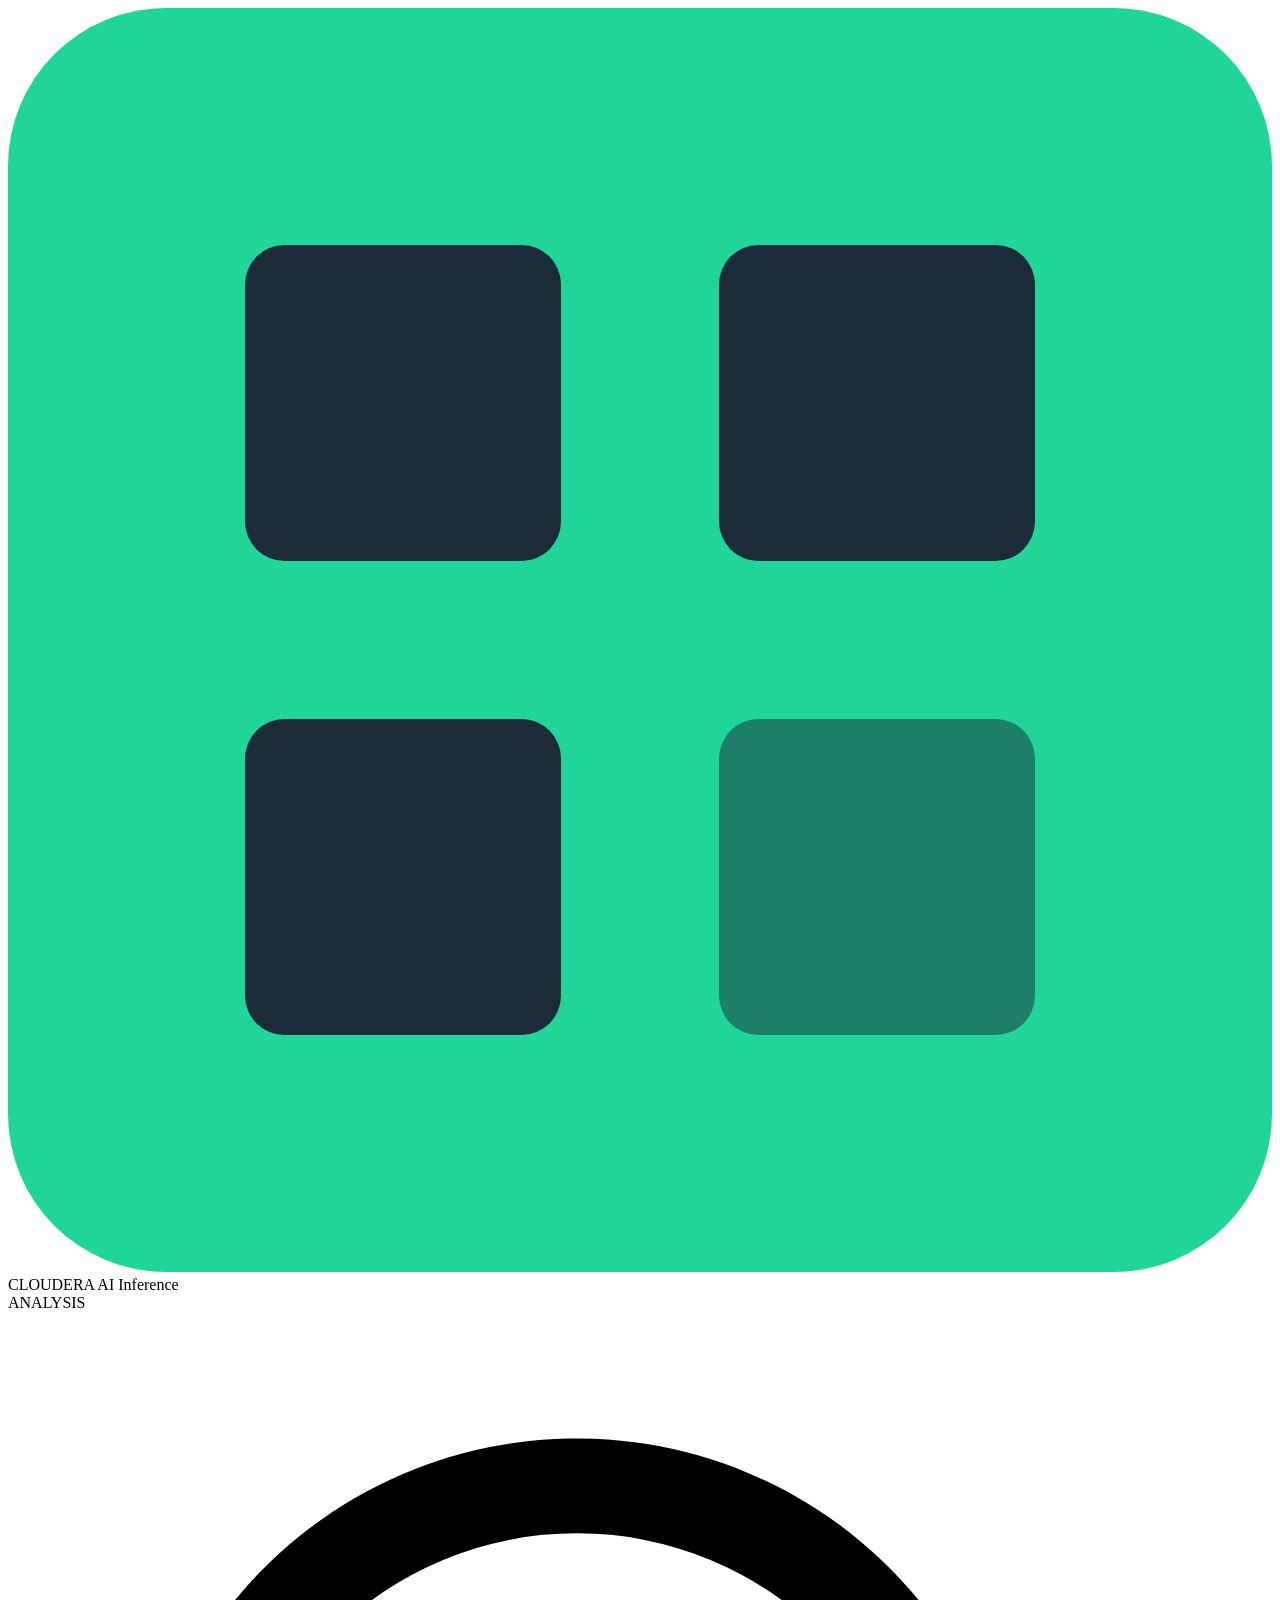
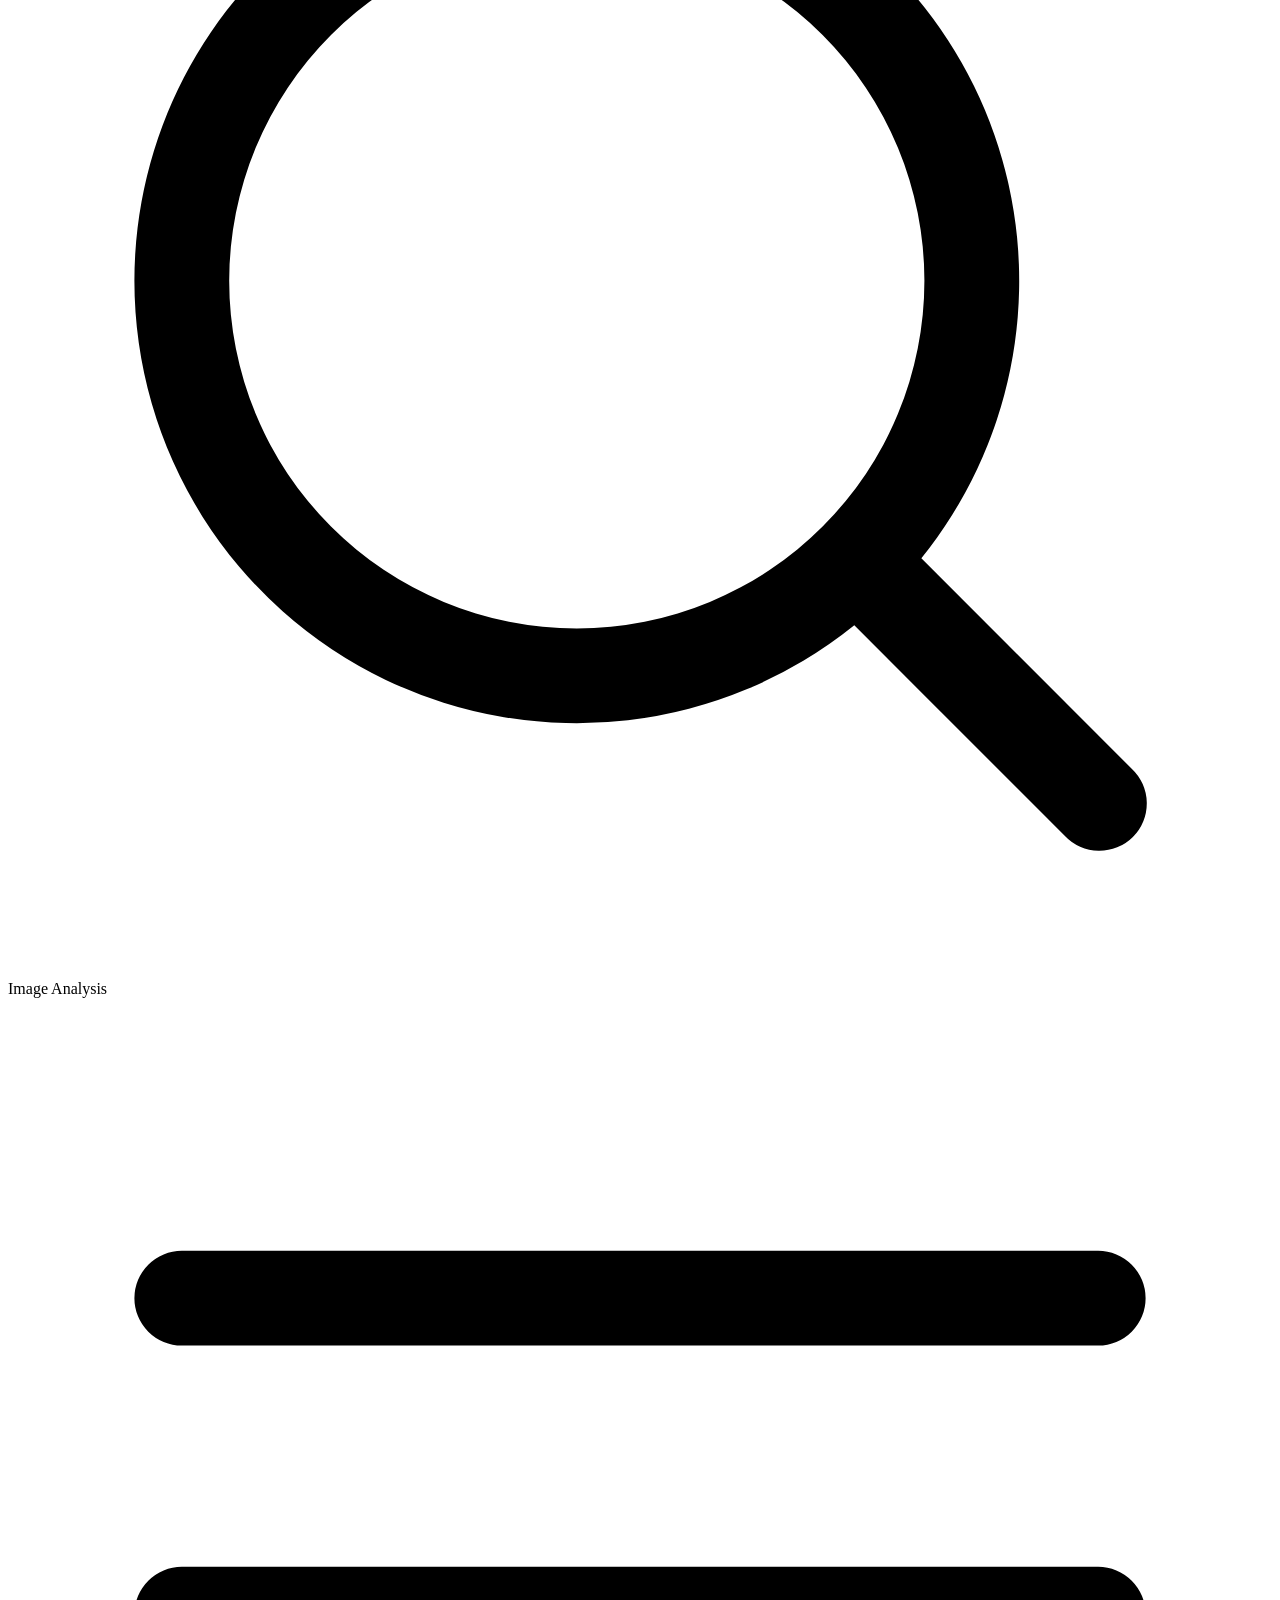
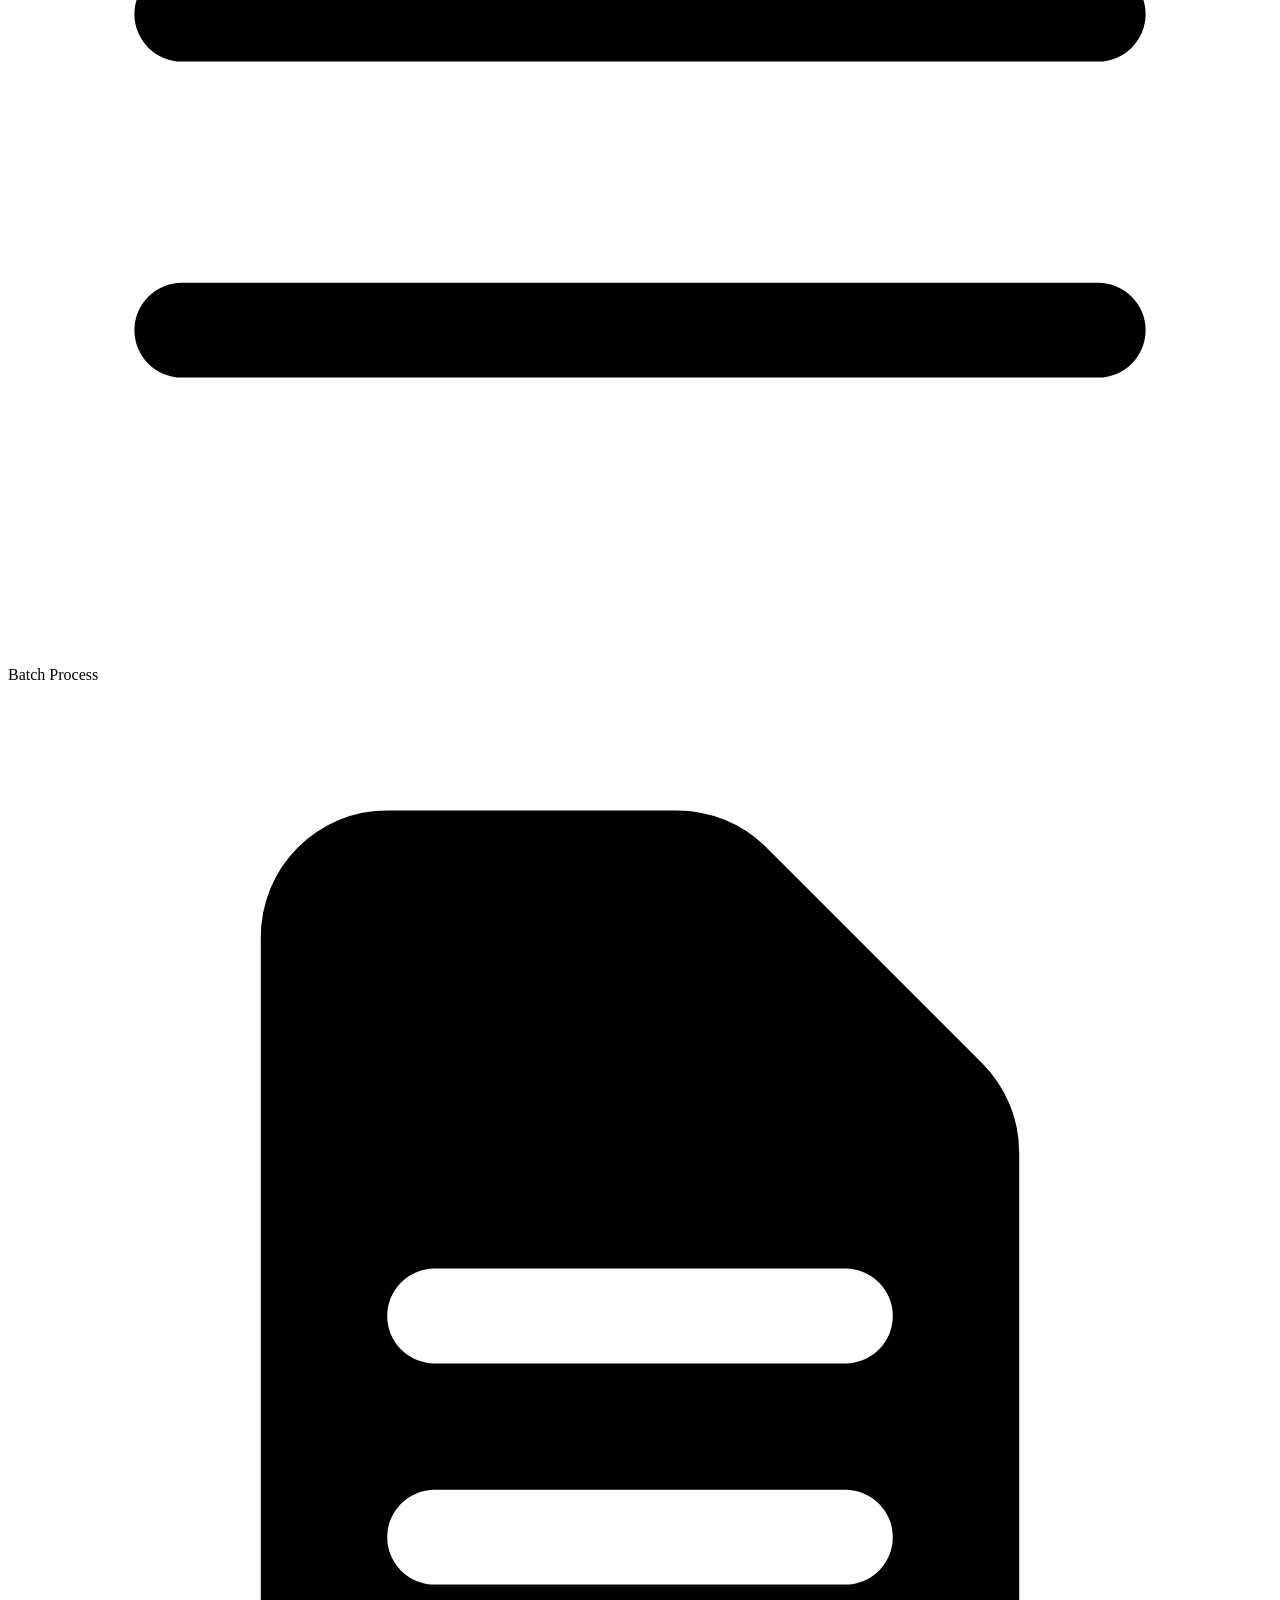
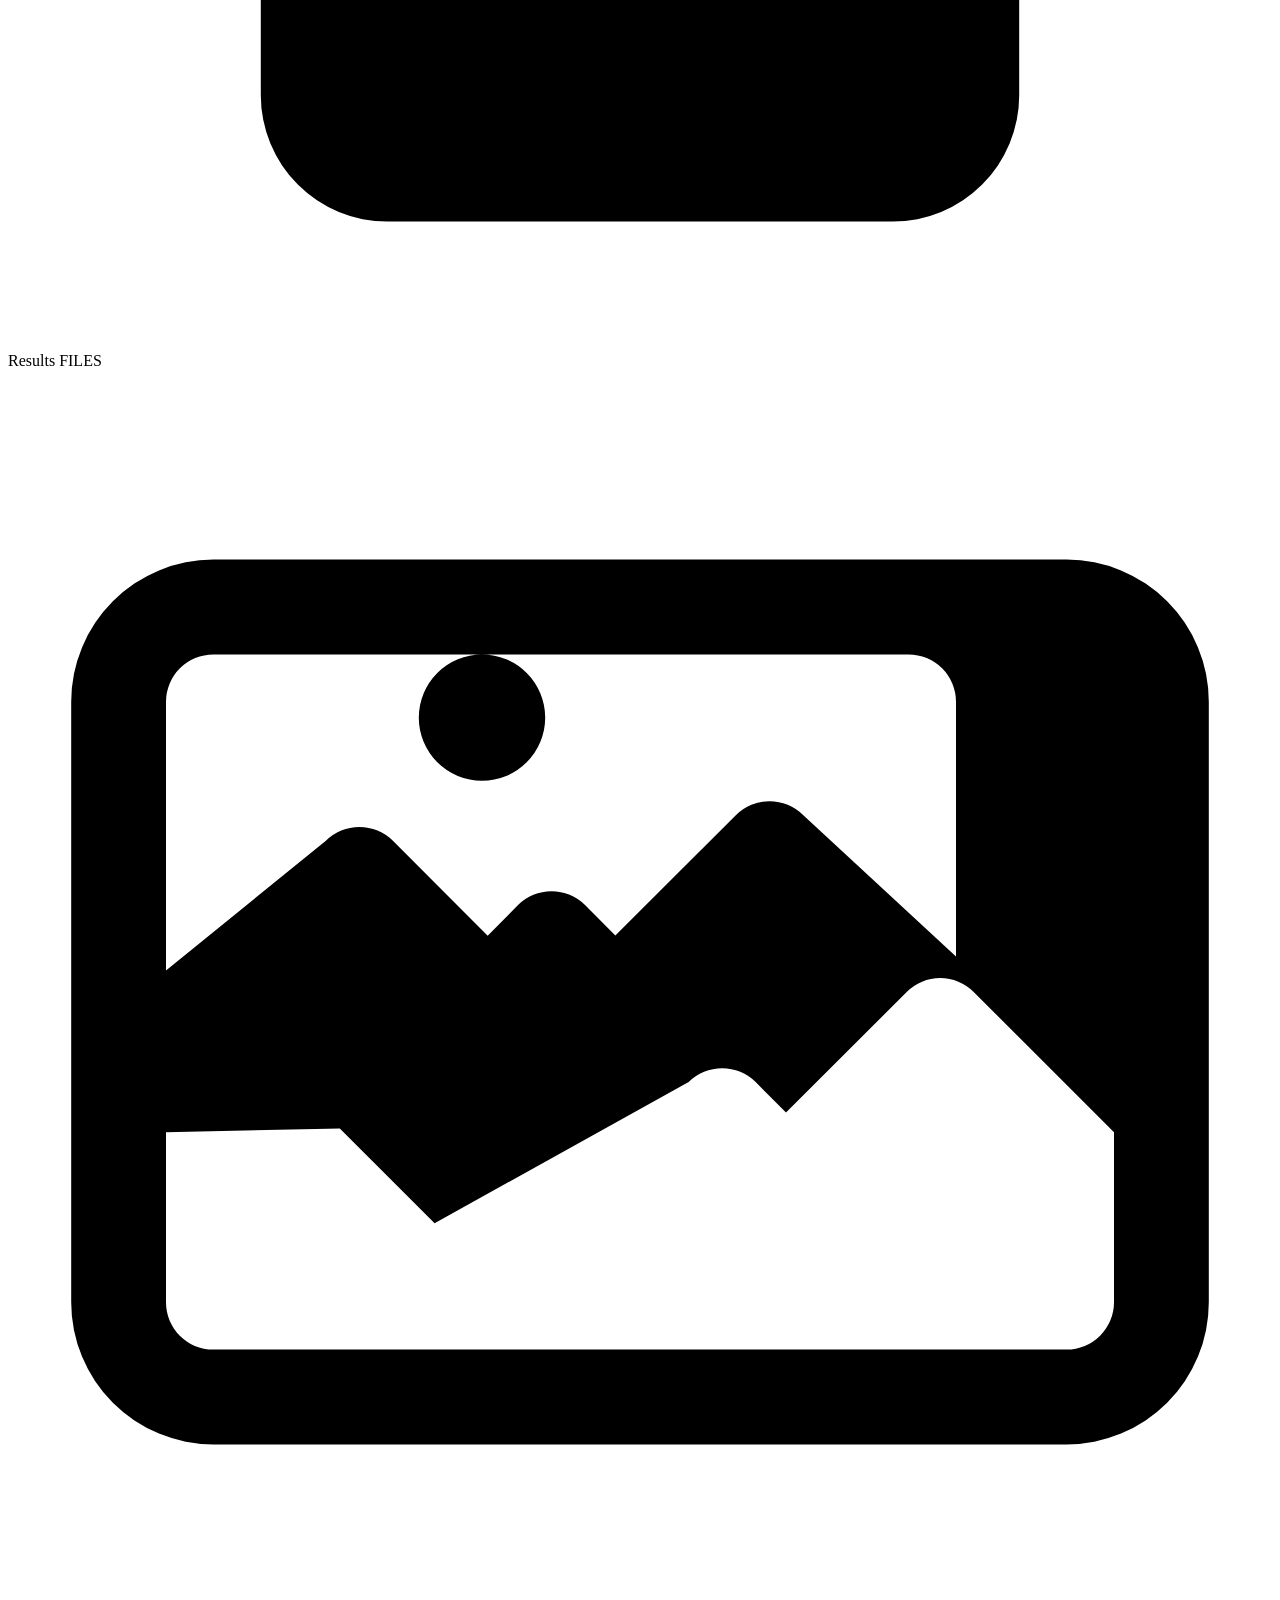
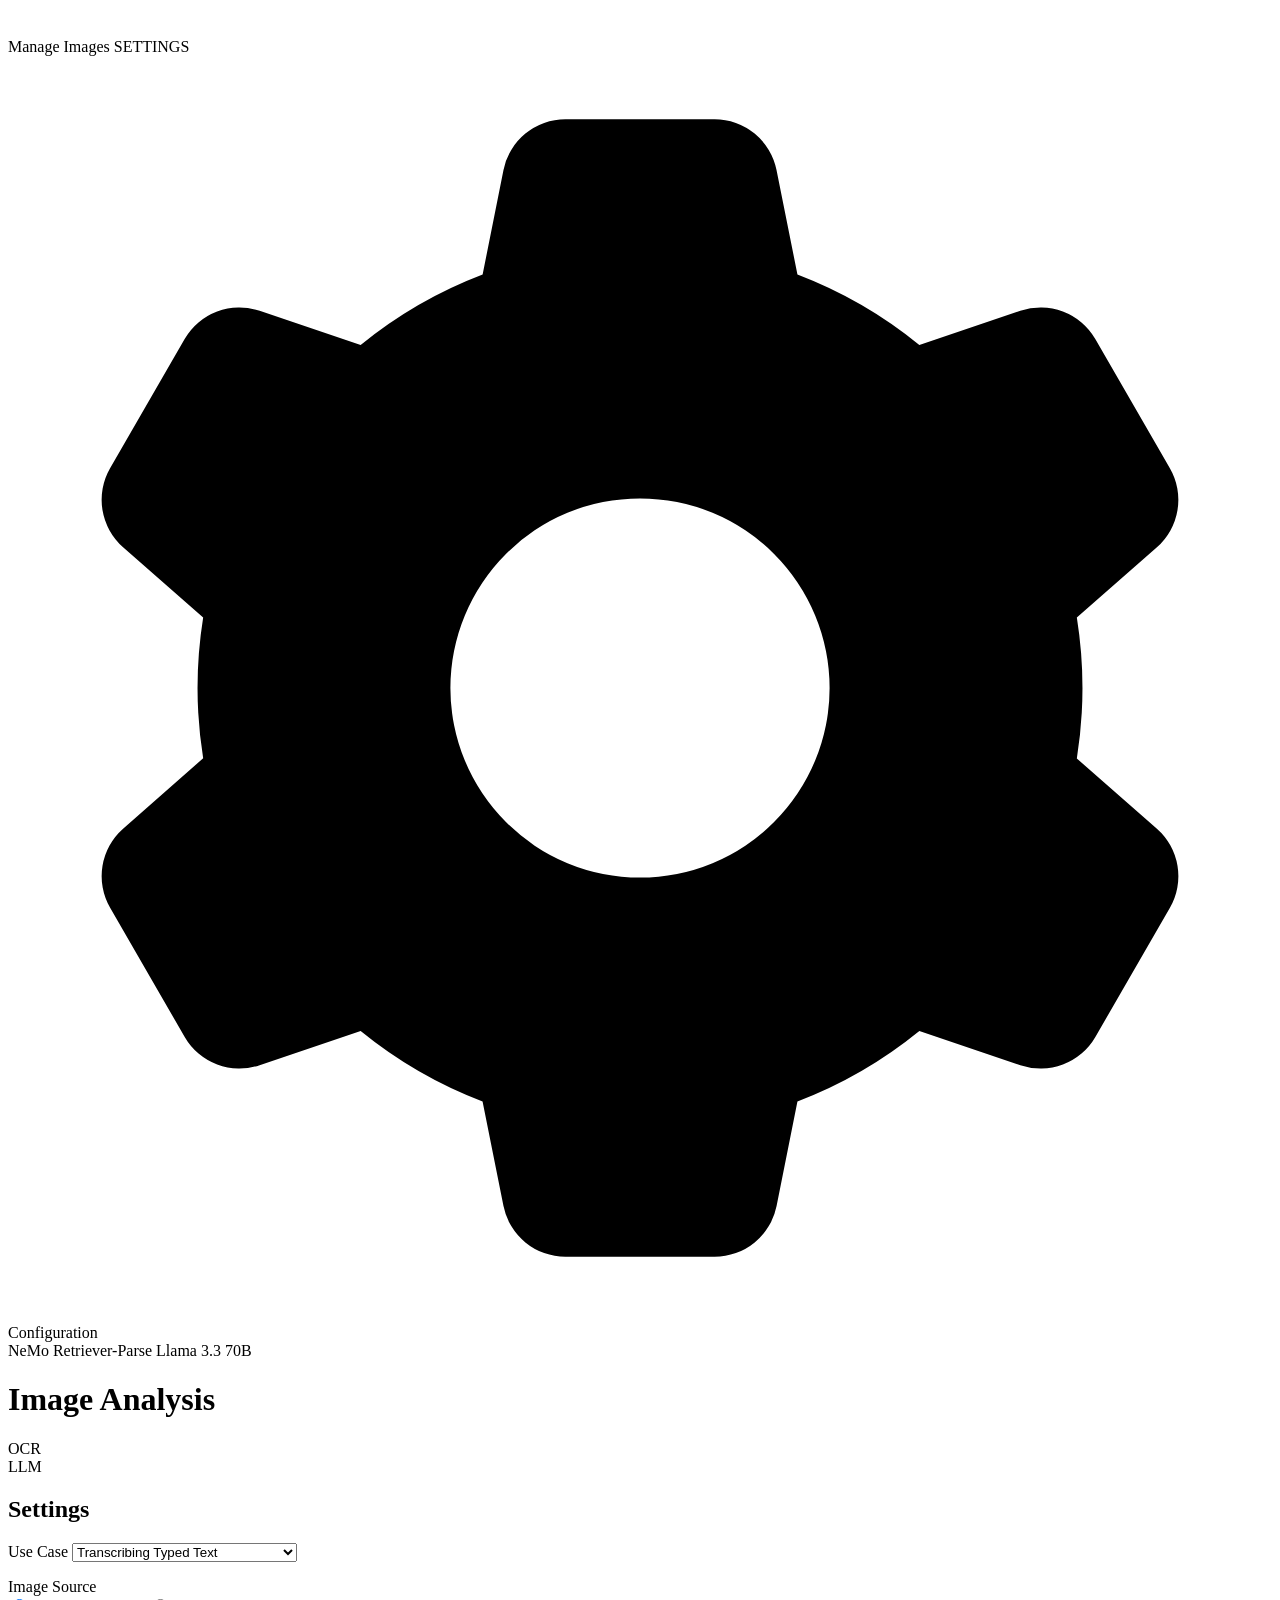
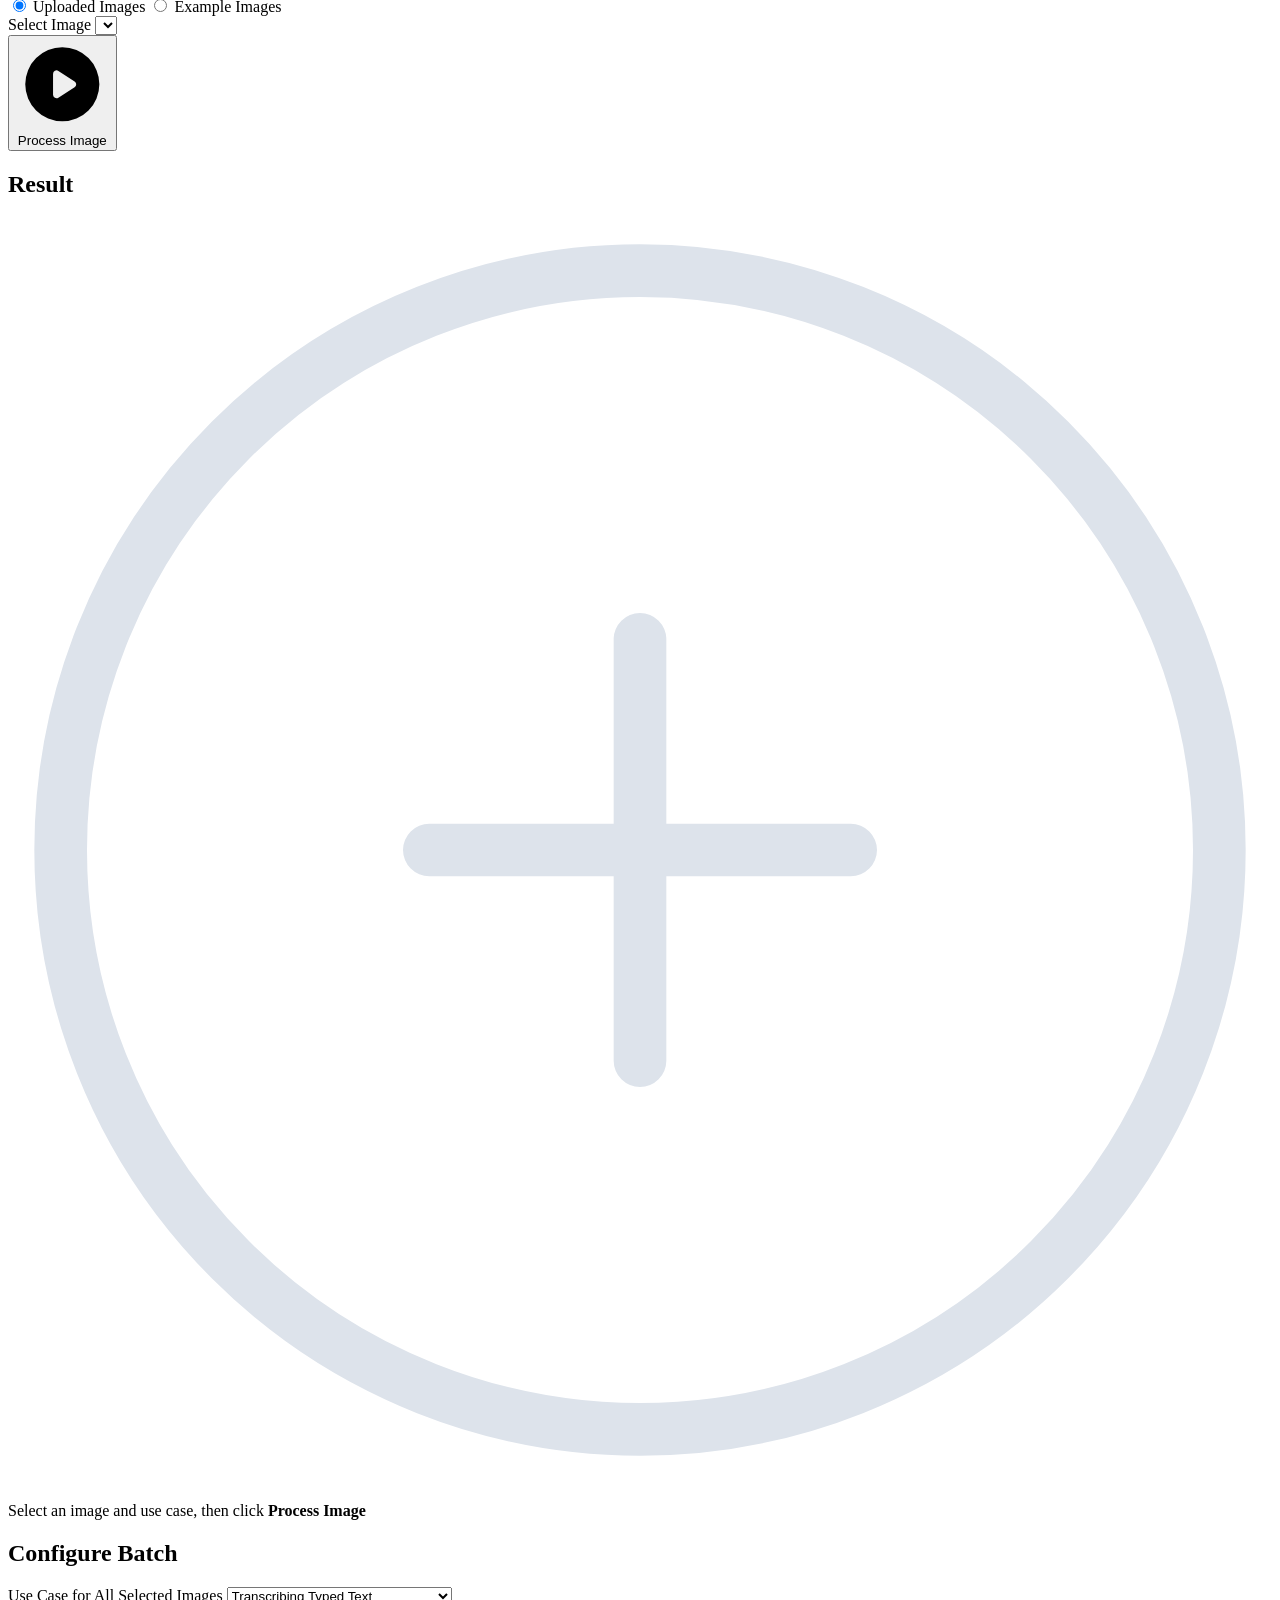
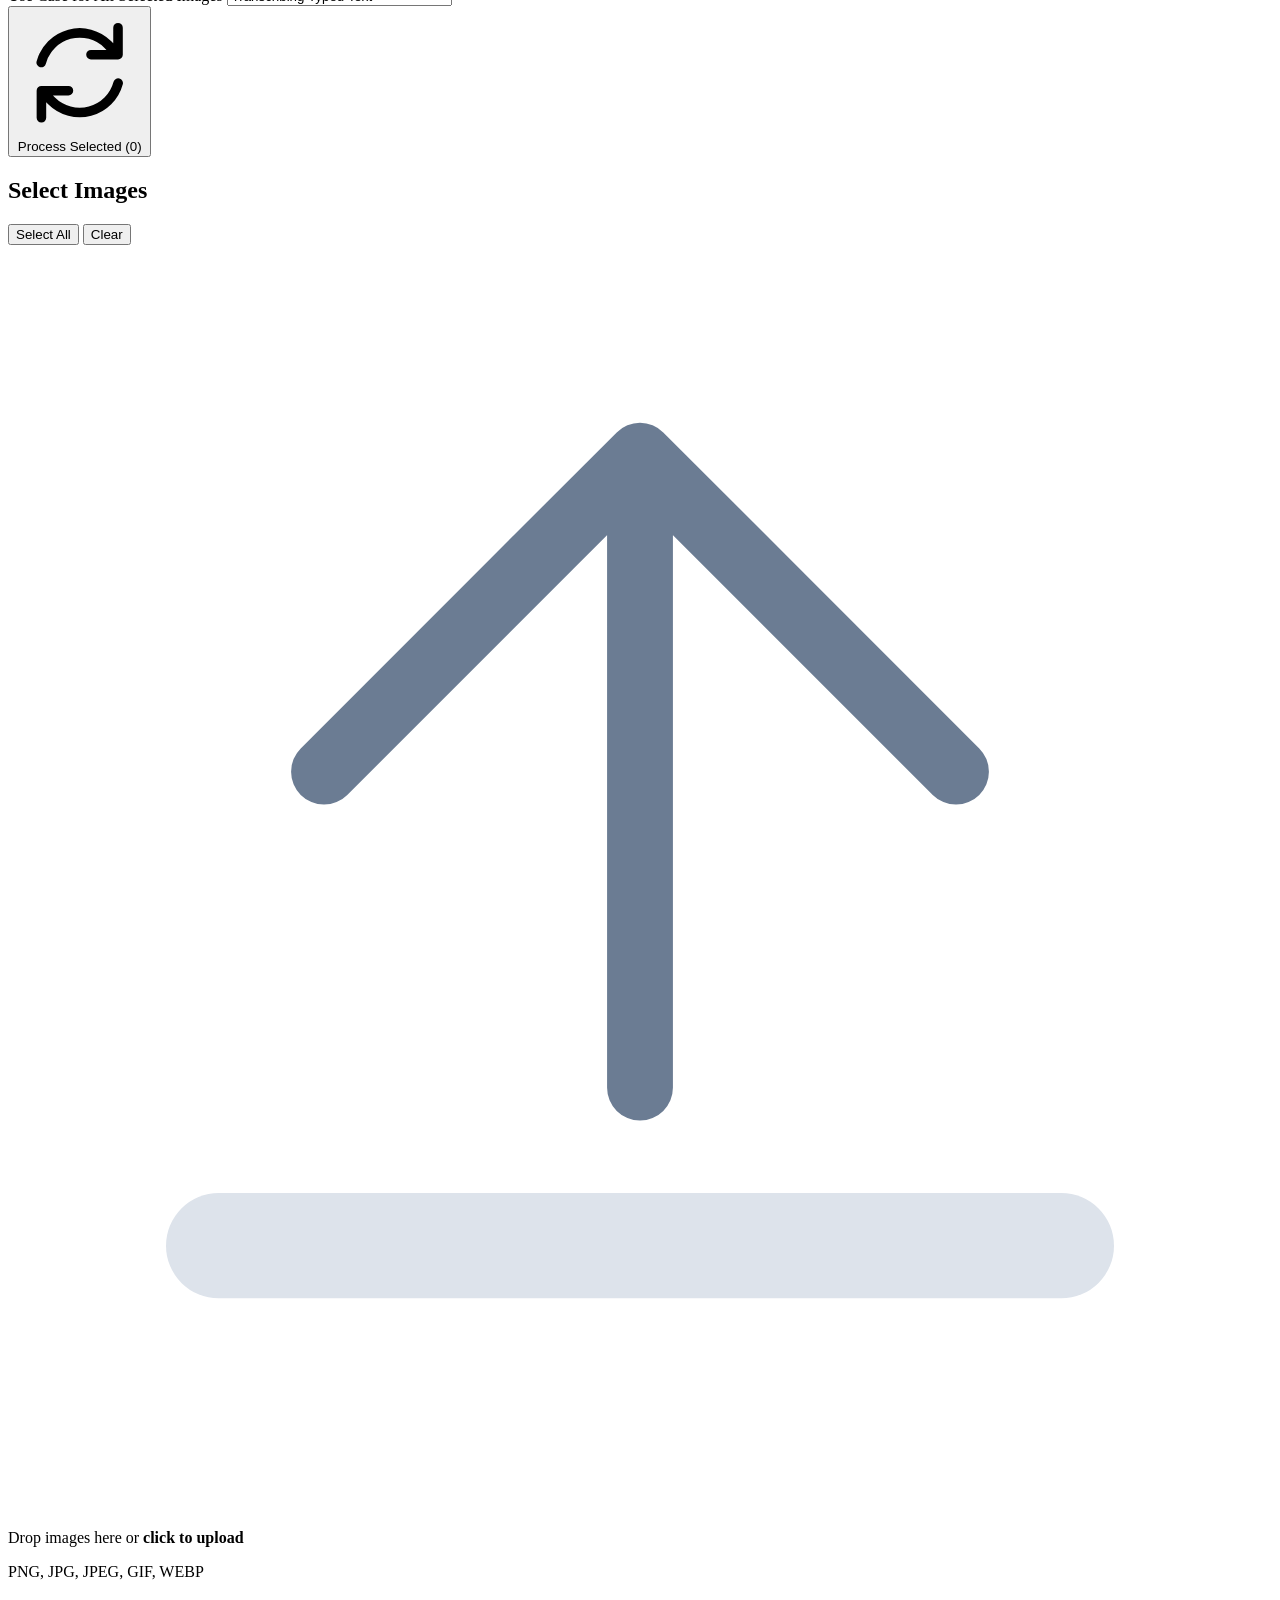
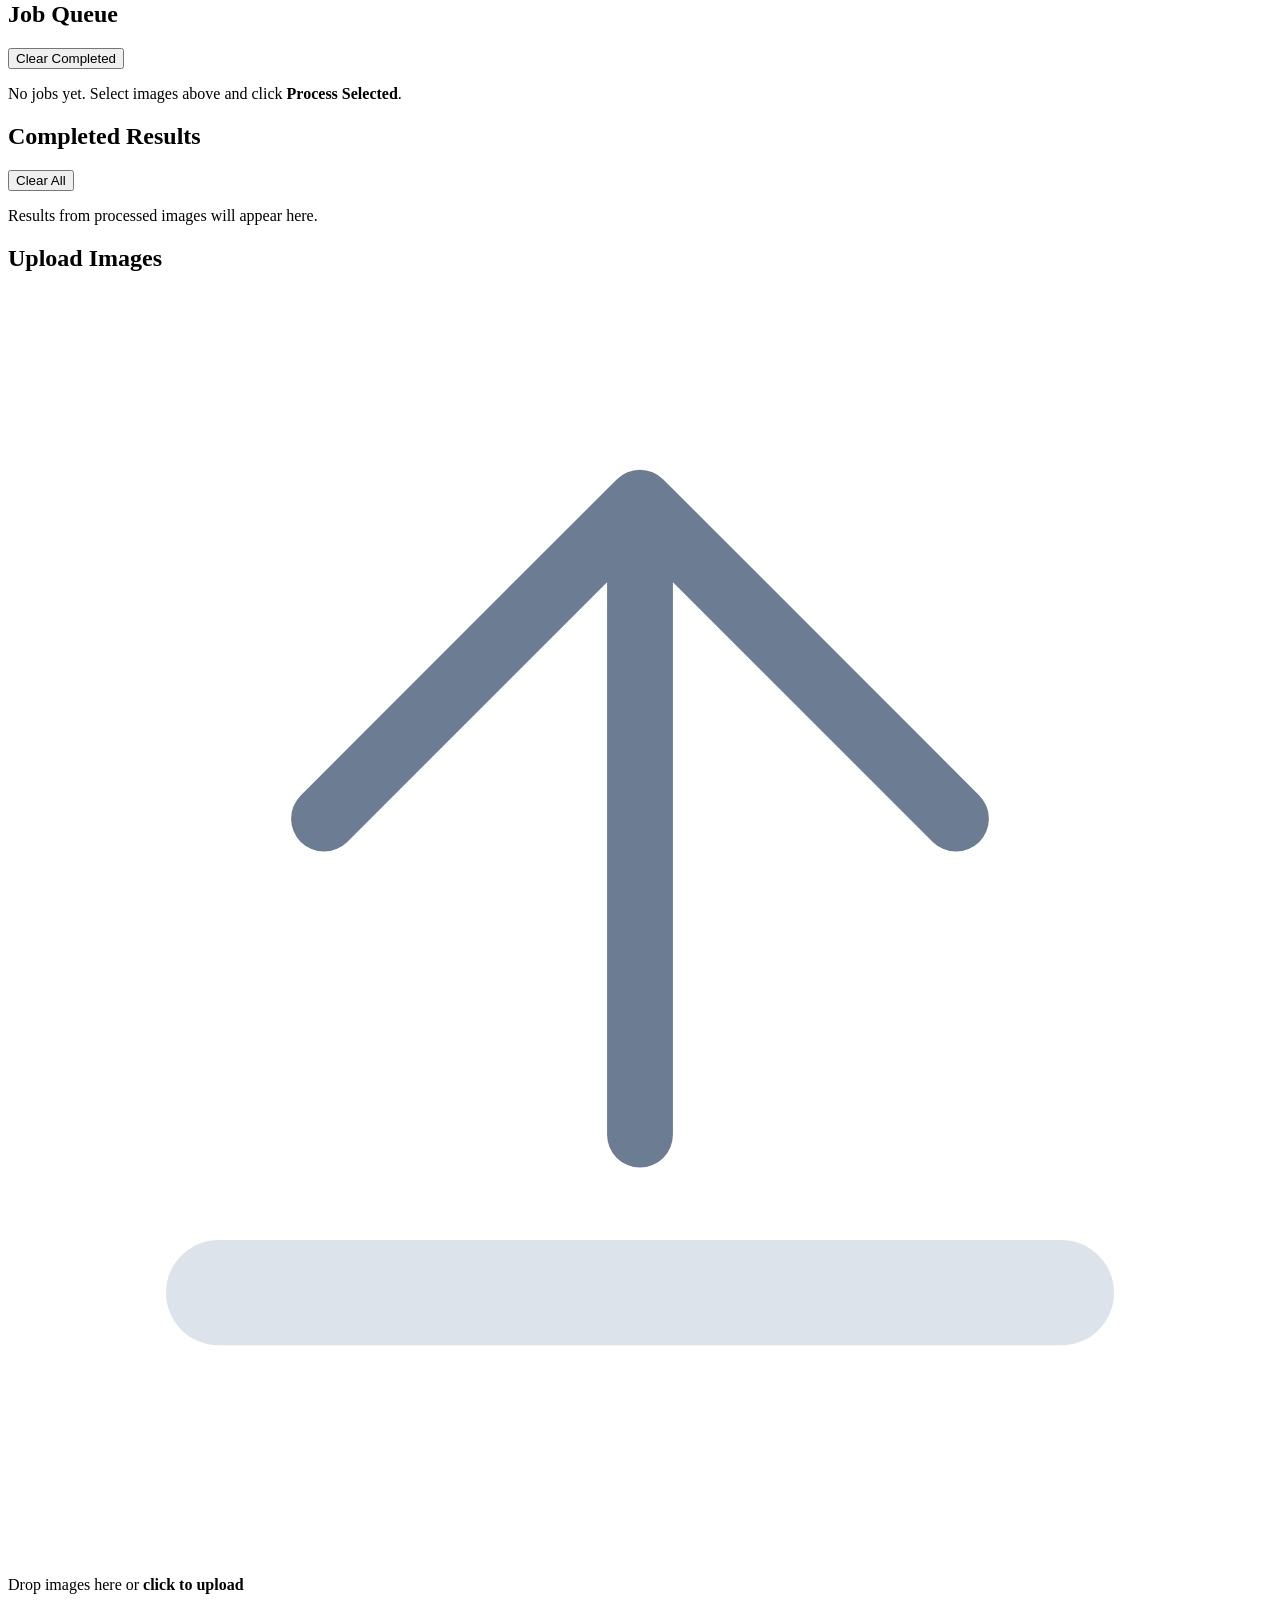
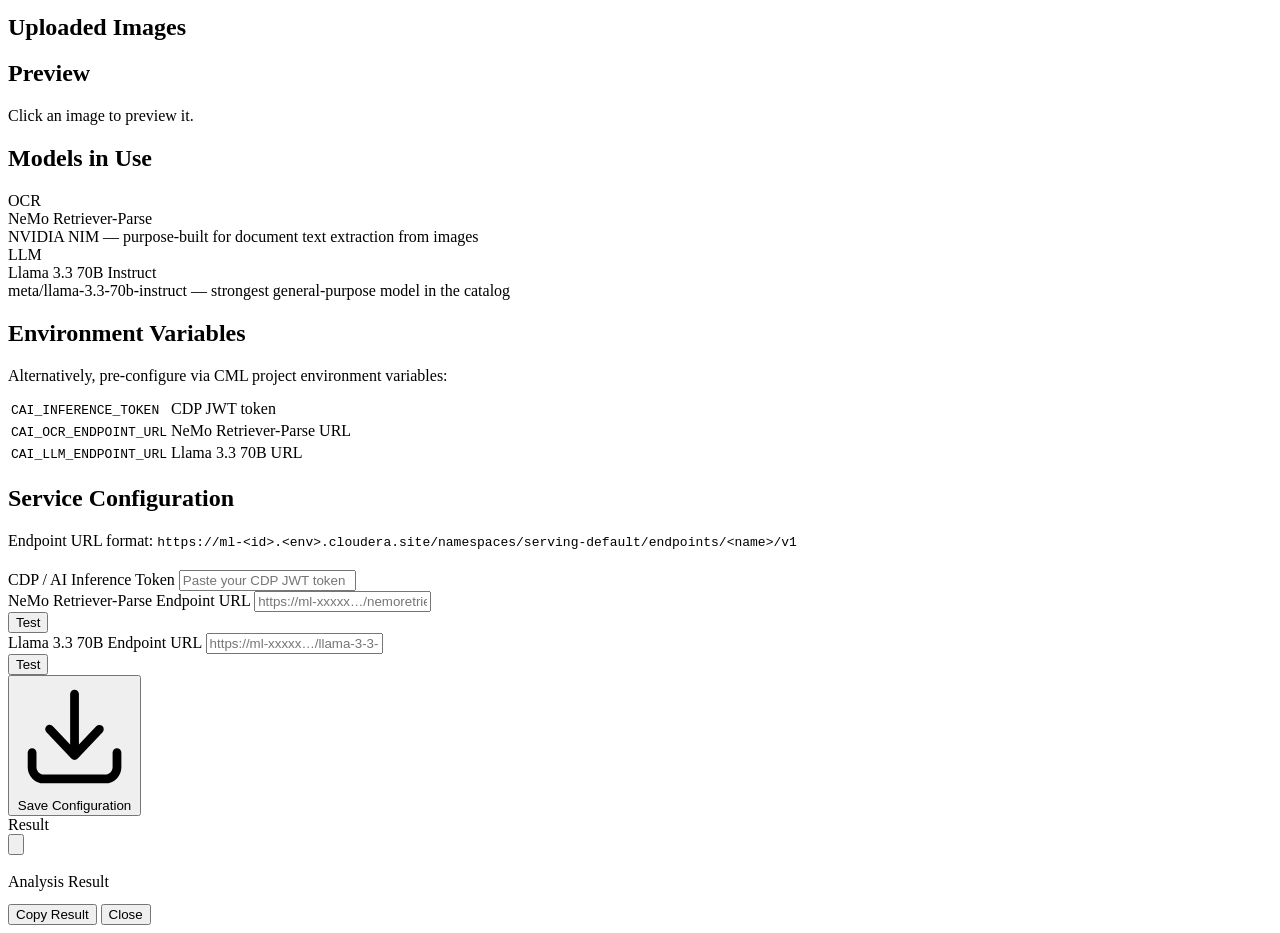
==== 2_application/static/index.html @ f40a0a19 "updated app branding" ====
<!DOCTYPE html>
<html lang="en">
<head>
  <meta charset="UTF-8" />
  <meta name="viewport" content="width=device-width, initial-scale=1.0" />
  <title>Image OCR &amp; Analysis | Cloudera AI Inference</title>
  <link rel="stylesheet" href="/static/styles.css" />
</head>
<body>

<div class="app-shell">

  <!-- ── Sidebar ─────────────────────────────────────────────────────── -->
  <aside class="sidebar">
    <div class="sidebar-brand">
      <svg class="brand-icon" viewBox="0 0 32 32" fill="none" xmlns="http://www.w3.org/2000/svg">
        <rect width="32" height="32" rx="4" fill="#1FD597"/>
        <rect x="6" y="6" width="8" height="8" rx="1" fill="#1C2B3A"/>
        <rect x="18" y="6" width="8" height="8" rx="1" fill="#1C2B3A"/>
        <rect x="6" y="18" width="8" height="8" rx="1" fill="#1C2B3A"/>
        <rect x="18" y="18" width="8" height="8" rx="1" fill="#1C2B3A" opacity="0.5"/>
      </svg>
      <div class="brand-text">
        <span class="brand-name">CLOUDERA</span>
        <span class="brand-sub">AI Inference</span>
      </div>
    </div>

    <nav class="sidebar-nav">
      <span class="nav-section-label">ANALYSIS</span>
      <a class="nav-item active" data-section="analysis" onclick="navigate('analysis')">
        <svg viewBox="0 0 20 20" fill="currentColor"><path d="M9 3.5a5.5 5.5 0 100 11 5.5 5.5 0 000-11zM2 9a7 7 0 1112.452 4.391l3.328 3.329a.75.75 0 11-1.06 1.06l-3.329-3.328A7 7 0 012 9z"/></svg>
        Image Analysis
      </a>
      <a class="nav-item" data-section="batch" onclick="navigate('batch')">
        <svg viewBox="0 0 20 20" fill="currentColor"><path d="M2 4.75A.75.75 0 012.75 4h14.5a.75.75 0 010 1.5H2.75A.75.75 0 012 4.75zm0 5A.75.75 0 012.75 9h14.5a.75.75 0 010 1.5H2.75A.75.75 0 012 9.75zm0 5a.75.75 0 01.75-.75h14.5a.75.75 0 010 1.5H2.75a.75.75 0 01-.75-.75z"/></svg>
        Batch Process
        <span class="nav-badge" id="nav-badge-batch" style="display:none">0</span>
      </a>
      <a class="nav-item" data-section="results" onclick="navigate('results')">
        <svg viewBox="0 0 20 20" fill="currentColor"><path fill-rule="evenodd" d="M4 4a2 2 0 012-2h4.586A2 2 0 0112 2.586L15.414 6A2 2 0 0116 7.414V16a2 2 0 01-2 2H6a2 2 0 01-2-2V4zm2 6a.75.75 0 01.75-.75h6.5a.75.75 0 010 1.5h-6.5A.75.75 0 016 10zm.75 2.75a.75.75 0 000 1.5h6.5a.75.75 0 000-1.5h-6.5z"/></svg>
        Results
        <span class="nav-badge success" id="nav-badge-results" style="display:none">0</span>
      </a>

      <span class="nav-section-label" style="margin-top:16px">FILES</span>
      <a class="nav-item" data-section="images" onclick="navigate('images')">
        <svg viewBox="0 0 20 20" fill="currentColor"><path fill-rule="evenodd" d="M1 5.25A2.25 2.25 0 013.25 3h13.5A2.25 2.25 0 0119 5.25v9.5A2.25 2.25 0 0116.75 17H3.25A2.25 2.25 0 011 14.75v-9.5zm1.5 5.81v3.69c0 .414.336.75.75.75h13.5a.75.75 0 00.75-.75v-2.69l-2.22-2.219a.75.75 0 00-1.06 0l-1.91 1.909-.48-.484a.75.75 0 00-1.06 0L6.75 13.5l-1.5-1.5-2.75.06zm0-1.56L5.03 7.45a.75.75 0 011.06 0l1.5 1.5.48-.484a.75.75 0 011.06 0l.48.483 1.91-1.908a.75.75 0 011.06 0L15 9.28V5.25a.75.75 0 00-.75-.75H3.25a.75.75 0 00-.75.75v4.25zm5-3a1 1 0 100-2 1 1 0 000 2z"/></svg>
        Manage Images
      </a>

      <span class="nav-section-label" style="margin-top:16px">SETTINGS</span>
      <a class="nav-item" data-section="config" onclick="navigate('config')">
        <svg viewBox="0 0 20 20" fill="currentColor"><path fill-rule="evenodd" d="M7.84 1.804A1 1 0 018.82 1h2.36a1 1 0 01.98.804l.331 1.652a6.993 6.993 0 011.929 1.115l1.598-.54a1 1 0 011.186.447l1.18 2.044a1 1 0 01-.205 1.251l-1.267 1.113a7.047 7.047 0 010 2.228l1.267 1.113a1 1 0 01.206 1.25l-1.18 2.045a1 1 0 01-1.187.447l-1.598-.54a6.993 6.993 0 01-1.929 1.115l-.33 1.652a1 1 0 01-.98.804H8.82a1 1 0 01-.98-.804l-.331-1.652a6.993 6.993 0 01-1.929-1.115l-1.598.54a1 1 0 01-1.186-.447l-1.18-2.044a1 1 0 01.205-1.251l1.267-1.114a7.05 7.05 0 010-2.227L1.821 7.773a1 1 0 01-.206-1.25l1.18-2.045a1 1 0 011.187-.447l1.598.54A6.993 6.993 0 017.51 3.456l.33-1.652zM10 13a3 3 0 100-6 3 3 0 000 6z"/></svg>
        Configuration
        <span class="nav-dot warning" id="config-dot"></span>
      </a>
    </nav>

    <div class="sidebar-footer">
      <div class="model-pills">
        <span class="model-pill">NeMo Retriever-Parse</span>
        <span class="model-pill">Llama 3.3 70B</span>
      </div>
    </div>
  </aside>

  <!-- ── Main ────────────────────────────────────────────────────────── -->
  <div class="main-wrapper">

    <!-- Top header -->
    <header class="top-header">
      <div class="header-left">
        <h1 class="page-title" id="page-title">Image Analysis</h1>
      </div>
      <div class="header-right">
        <div class="status-chip" id="status-ocr" title="NeMo Retriever-Parse endpoint">
          <span class="status-dot" id="dot-ocr"></span>
          <span>OCR</span>
        </div>
        <div class="status-chip" id="status-llm" title="Llama 3.3 70B endpoint">
          <span class="status-dot" id="dot-llm"></span>
          <span>LLM</span>
        </div>
      </div>
    </header>

    <!-- Sections -->
    <main class="content-area">

      <!-- ── Analysis ─────────────────────────────────────────────── -->
      <section id="section-analysis" class="section active">
        <div class="section-grid two-col">

          <!-- Controls card -->
          <div class="card">
            <div class="card-header">
              <h2 class="card-title">Settings</h2>
            </div>
            <div class="card-body">

              <div class="form-group">
                <label class="form-label">Use Case</label>
                <select id="single-use-case" class="form-select" onchange="onSingleUseCaseChange()">
                  <option>Transcribing Typed Text</option>
                  <option>Transcribing Handwritten Text</option>
                  <option>Transcribing Forms</option>
                  <option>Complicated Document QA</option>
                  <option>Unstructured Information → JSON</option>
                </select>
                <p class="form-hint" id="single-use-case-hint"></p>
              </div>

              <div class="form-group" id="single-question-group" style="display:none">
                <label class="form-label">Your Question</label>
                <input type="text" id="single-question" class="form-input" placeholder="What question do you want answered?" />
              </div>

              <div class="form-group">
                <label class="form-label">Image Source</label>
                <div class="radio-group">
                  <label class="radio-label">
                    <input type="radio" name="single-src" value="uploads" checked onchange="onSingleSrcChange()" /> Uploaded Images
                  </label>
                  <label class="radio-label">
                    <input type="radio" name="single-src" value="examples" onchange="onSingleSrcChange()" /> Example Images
                  </label>
                </div>
              </div>

              <div class="form-group">
                <label class="form-label">Select Image</label>
                <select id="single-image-select" class="form-select"></select>
              </div>

              <div id="single-preview-wrap" class="image-preview-wrap" style="display:none">
                <img id="single-preview" class="image-preview" src="" alt="preview" />
              </div>

              <button class="btn btn-primary btn-full" id="single-process-btn" onclick="runSingleProcess()">
                <svg viewBox="0 0 20 20" fill="currentColor"><path fill-rule="evenodd" d="M2 10a8 8 0 1116 0 8 8 0 01-16 0zm6.39-2.908a.75.75 0 01.766.027l3.5 2.25a.75.75 0 010 1.262l-3.5 2.25A.75.75 0 018 12.25v-4.5a.75.75 0 01.39-.658z"/></svg>
                Process Image
              </button>
            </div>
          </div>

          <!-- Result card -->
          <div class="card">
            <div class="card-header">
              <h2 class="card-title">Result</h2>
              <button class="btn btn-sm btn-ghost" id="single-copy-btn" onclick="copyResult()" style="display:none">
                <svg viewBox="0 0 20 20" fill="currentColor"><path d="M7 3.5A1.5 1.5 0 018.5 2h3.879a1.5 1.5 0 011.06.44l3.122 3.12A1.5 1.5 0 0117 6.622V12.5a1.5 1.5 0 01-1.5 1.5h-1v-3.379a3 3 0 00-.879-2.121L10.5 5.379A3 3 0 008.379 4.5H7v-1z"/><path d="M4.5 6A1.5 1.5 0 003 7.5v9A1.5 1.5 0 004.5 18h7a1.5 1.5 0 001.5-1.5v-5.879a1.5 1.5 0 00-.44-1.06L9.44 6.439A1.5 1.5 0 008.378 6H4.5z"/></svg>
                Copy
              </button>
            </div>
            <div class="card-body" id="single-result-body">
              <div class="empty-state">
                <svg viewBox="0 0 48 48" fill="none"><circle cx="24" cy="24" r="22" stroke="#DDE3EB" stroke-width="2"/><path d="M16 24h16M24 16v16" stroke="#DDE3EB" stroke-width="2" stroke-linecap="round"/></svg>
                <p>Select an image and use case, then click <strong>Process Image</strong></p>
              </div>
            </div>
          </div>

        </div>
      </section>

      <!-- ── Batch Process ────────────────────────────────────────── -->
      <section id="section-batch" class="section">

        <div class="card" style="margin-bottom:16px">
          <div class="card-header">
            <h2 class="card-title">Configure Batch</h2>
          </div>
          <div class="card-body">
            <div class="batch-controls-row">
              <div class="form-group" style="flex:1;margin-bottom:0">
                <label class="form-label">Use Case for All Selected Images</label>
                <select id="batch-use-case" class="form-select">
                  <option>Transcribing Typed Text</option>
                  <option>Transcribing Handwritten Text</option>
                  <option>Transcribing Forms</option>
                  <option>Complicated Document QA</option>
                  <option>Unstructured Information → JSON</option>
                </select>
              </div>
              <div class="form-group" id="batch-question-group" style="flex:1;margin-bottom:0;display:none">
                <label class="form-label">Question (for Document QA)</label>
                <input type="text" id="batch-question" class="form-input" placeholder="Your question…" />
              </div>
              <button class="btn btn-primary" id="batch-process-btn" onclick="runBatch()">
                <svg viewBox="0 0 20 20" fill="currentColor"><path fill-rule="evenodd" d="M15.312 11.424a5.5 5.5 0 01-9.201 2.466l-.312-.311h2.433a.75.75 0 000-1.5H3.989a.75.75 0 00-.75.75v4.242a.75.75 0 001.5 0v-2.43l.31.31a7 7 0 0011.712-3.138.75.75 0 00-1.449-.39zm1.23-3.723a.75.75 0 00.219-.53V2.929a.75.75 0 00-1.5 0V5.36l-.31-.31A7 7 0 003.239 8.188a.75.75 0 101.448.389A5.5 5.5 0 0113.89 6.11l.311.31h-2.432a.75.75 0 000 1.5h4.243a.75.75 0 00.53-.219z"/></svg>
                Process Selected (<span id="batch-selected-count">0</span>)
              </button>
            </div>
          </div>
        </div>

        <!-- Upload + Image grid -->
        <div class="card" style="margin-bottom:16px">
          <div class="card-header">
            <h2 class="card-title">Select Images</h2>
            <div class="card-actions">
              <button class="btn btn-sm btn-ghost" onclick="selectAllBatch()">Select All</button>
              <button class="btn btn-sm btn-ghost" onclick="clearBatchSelection()">Clear</button>
            </div>
          </div>
          <div class="card-body">
            <div class="upload-zone" id="batch-upload-zone"
                 ondragover="event.preventDefault()"
                 ondrop="onBatchDrop(event)"
                 onclick="document.getElementById('batch-file-input').click()">
              <svg viewBox="0 0 48 48" fill="none"><path d="M24 8v24M12 20l12-12 12 12" stroke="#6B7C93" stroke-width="2.5" stroke-linecap="round" stroke-linejoin="round"/><rect x="6" y="36" width="36" height="4" rx="2" fill="#DDE3EB"/></svg>
              <p>Drop images here or <strong>click to upload</strong></p>
              <span class="upload-hint">PNG, JPG, JPEG, GIF, WEBP</span>
            </div>
            <input type="file" id="batch-file-input" multiple accept=".png,.jpg,.jpeg,.gif,.webp" style="display:none" onchange="onBatchFileInput(event)" />

            <div class="image-grid" id="batch-image-grid">
              <!-- populated by JS -->
            </div>
          </div>
        </div>

        <!-- Job Queue -->
        <div class="card">
          <div class="card-header">
            <h2 class="card-title">Job Queue</h2>
            <button class="btn btn-sm btn-ghost" onclick="clearCompletedJobs()">Clear Completed</button>
          </div>
          <div class="card-body" id="batch-job-list">
            <div class="empty-state">
              <p>No jobs yet. Select images above and click <strong>Process Selected</strong>.</p>
            </div>
          </div>
        </div>

      </section>

      <!-- ── Results ──────────────────────────────────────────────── -->
      <section id="section-results" class="section">
        <div class="card">
          <div class="card-header">
            <h2 class="card-title">Completed Results</h2>
            <button class="btn btn-sm btn-ghost" onclick="clearCompletedJobs()">Clear All</button>
          </div>
          <div id="results-list" class="card-body">
            <div class="empty-state">
              <p>Results from processed images will appear here.</p>
            </div>
          </div>
        </div>
      </section>

      <!-- ── Images ───────────────────────────────────────────────── -->
      <section id="section-images" class="section">
        <div class="card" style="margin-bottom:16px">
          <div class="card-header"><h2 class="card-title">Upload Images</h2></div>
          <div class="card-body">
            <div class="upload-zone"
                 ondragover="event.preventDefault()"
                 ondrop="onImagesDrop(event)"
                 onclick="document.getElementById('images-file-input').click()">
              <svg viewBox="0 0 48 48" fill="none"><path d="M24 8v24M12 20l12-12 12 12" stroke="#6B7C93" stroke-width="2.5" stroke-linecap="round" stroke-linejoin="round"/><rect x="6" y="36" width="36" height="4" rx="2" fill="#DDE3EB"/></svg>
              <p>Drop images here or <strong>click to upload</strong></p>
            </div>
            <input type="file" id="images-file-input" multiple accept=".png,.jpg,.jpeg,.gif,.webp" style="display:none" onchange="onImagesFileInput(event)" />
          </div>
        </div>

        <div class="section-grid two-col">
          <div class="card">
            <div class="card-header"><h2 class="card-title">Uploaded Images</h2></div>
            <div class="card-body" id="images-upload-list"></div>
          </div>
          <div class="card">
            <div class="card-header"><h2 class="card-title">Preview</h2></div>
            <div class="card-body" id="images-preview-area">
              <div class="empty-state"><p>Click an image to preview it.</p></div>
            </div>
          </div>
        </div>
      </section>

      <!-- ── Configuration ────────────────────────────────────────── -->
      <section id="section-config" class="section">
        <div class="section-grid two-col">

          <div class="card">
            <div class="card-header"><h2 class="card-title">Models in Use</h2></div>
            <div class="card-body">
              <div class="model-info-row">
                <div class="model-info-icon ocr">OCR</div>
                <div>
                  <div class="model-info-name">NeMo Retriever-Parse</div>
                  <div class="model-info-desc">NVIDIA NIM — purpose-built for document text extraction from images</div>
                </div>
              </div>
              <div class="model-info-row">
                <div class="model-info-icon llm">LLM</div>
                <div>
                  <div class="model-info-name">Llama 3.3 70B Instruct</div>
                  <div class="model-info-desc">meta/llama-3.3-70b-instruct — strongest general-purpose model in the catalog</div>
                </div>
              </div>
            </div>
          </div>

          <div class="card">
            <div class="card-header"><h2 class="card-title">Environment Variables</h2></div>
            <div class="card-body">
              <p class="form-hint" style="margin-bottom:12px">Alternatively, pre-configure via CML project environment variables:</p>
              <table class="env-table">
                <tr><td><code>CAI_INFERENCE_TOKEN</code></td><td>CDP JWT token</td></tr>
                <tr><td><code>CAI_OCR_ENDPOINT_URL</code></td><td>NeMo Retriever-Parse URL</td></tr>
                <tr><td><code>CAI_LLM_ENDPOINT_URL</code></td><td>Llama 3.3 70B URL</td></tr>
              </table>
            </div>
          </div>

        </div>

        <div class="card" style="margin-top:16px">
          <div class="card-header"><h2 class="card-title">Service Configuration</h2></div>
          <div class="card-body">
            <p class="form-hint" style="margin-bottom:20px">
              Endpoint URL format:
              <code>https://ml-&lt;id&gt;.&lt;env&gt;.cloudera.site/namespaces/serving-default/endpoints/&lt;name&gt;/v1</code>
            </p>

            <div class="form-group">
              <label class="form-label">CDP / AI Inference Token</label>
              <input type="password" id="cfg-token" class="form-input" placeholder="Paste your CDP JWT token" />
            </div>

            <div class="config-endpoint-row">
              <div class="form-group" style="flex:1">
                <label class="form-label">NeMo Retriever-Parse Endpoint URL</label>
                <input type="text" id="cfg-ocr-url" class="form-input" placeholder="https://ml-xxxxx…/nemoretriever-parse/v1" />
              </div>
              <button class="btn btn-ghost" onclick="testConnection('ocr')" id="test-ocr-btn">Test</button>
              <span class="conn-status" id="conn-status-ocr"></span>
            </div>

            <div class="config-endpoint-row">
              <div class="form-group" style="flex:1">
                <label class="form-label">Llama 3.3 70B Endpoint URL</label>
                <input type="text" id="cfg-llm-url" class="form-input" placeholder="https://ml-xxxxx…/llama-3-3-70b/v1" />
              </div>
              <button class="btn btn-ghost" onclick="testConnection('llm')" id="test-llm-btn">Test</button>
              <span class="conn-status" id="conn-status-llm"></span>
            </div>

            <div class="form-actions">
              <button class="btn btn-primary" onclick="saveConfig()">
                <svg viewBox="0 0 20 20" fill="currentColor"><path d="M10.75 2.75a.75.75 0 00-1.5 0v8.614L6.295 8.235a.75.75 0 10-1.09 1.03l4.25 4.5a.75.75 0 001.09 0l4.25-4.5a.75.75 0 00-1.09-1.03l-2.955 3.129V2.75z"/><path d="M3.5 12.75a.75.75 0 00-1.5 0v2.5A2.75 2.75 0 004.75 18h10.5A2.75 2.75 0 0018 15.25v-2.5a.75.75 0 00-1.5 0v2.5c0 .69-.56 1.25-1.25 1.25H4.75c-.69 0-1.25-.56-1.25-1.25v-2.5z"/></svg>
                Save Configuration
              </button>
            </div>
          </div>
        </div>
      </section>

    </main>
  </div>
</div>

<!-- ── Result Detail Modal ─────────────────────────────────────────────── -->
<div class="modal-backdrop" id="result-modal" onclick="closeModal(event)">
  <div class="modal">
    <div class="modal-header">
      <div>
        <div class="modal-title" id="modal-title">Result</div>
        <div class="modal-subtitle" id="modal-subtitle"></div>
      </div>
      <button class="modal-close" onclick="document.getElementById('result-modal').classList.remove('open')">
        <svg viewBox="0 0 20 20" fill="currentColor"><path d="M6.28 5.22a.75.75 0 00-1.06 1.06L8.94 10l-3.72 3.72a.75.75 0 101.06 1.06L10 11.06l3.72 3.72a.75.75 0 101.06-1.06L11.06 10l3.72-3.72a.75.75 0 00-1.06-1.06L10 8.94 6.28 5.22z"/></svg>
      </button>
    </div>
    <div class="modal-body">
      <img id="modal-image" src="" alt="" class="modal-image" />
      <div id="modal-ocr-section" style="display:none">
        <div class="result-section-label">OCR Extracted Text</div>
        <pre class="result-pre" id="modal-ocr"></pre>
      </div>
      <div class="result-section-label" id="modal-result-label">Analysis Result</div>
      <pre class="result-pre" id="modal-result"></pre>
    </div>
    <div class="modal-footer">
      <button class="btn btn-ghost" onclick="copyModalResult()">Copy Result</button>
      <button class="btn btn-primary" onclick="document.getElementById('result-modal').classList.remove('open')">Close</button>
    </div>
  </div>
</div>

<!-- ── Toast ──────────────────────────────────────────────────────────── -->
<div id="toast-container"></div>

<script src="/static/app.js"></script>
</body>
</html>
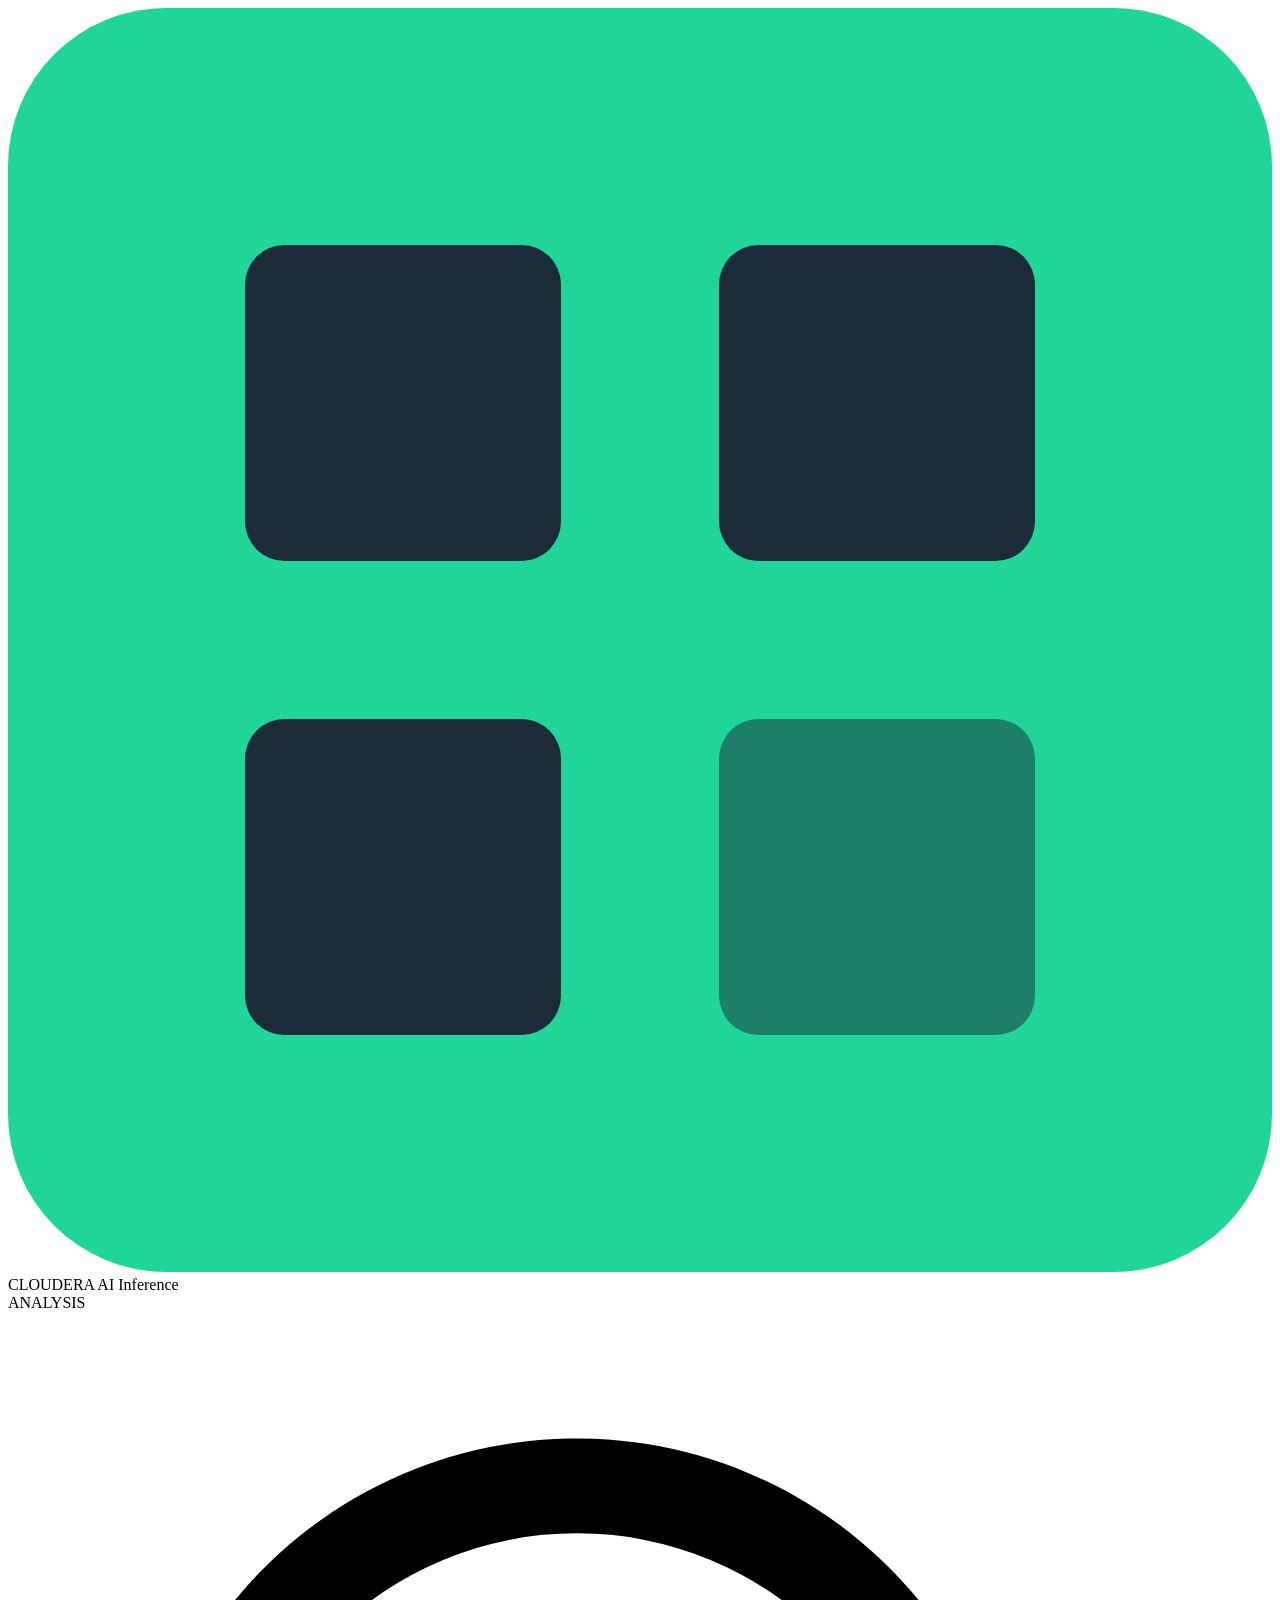
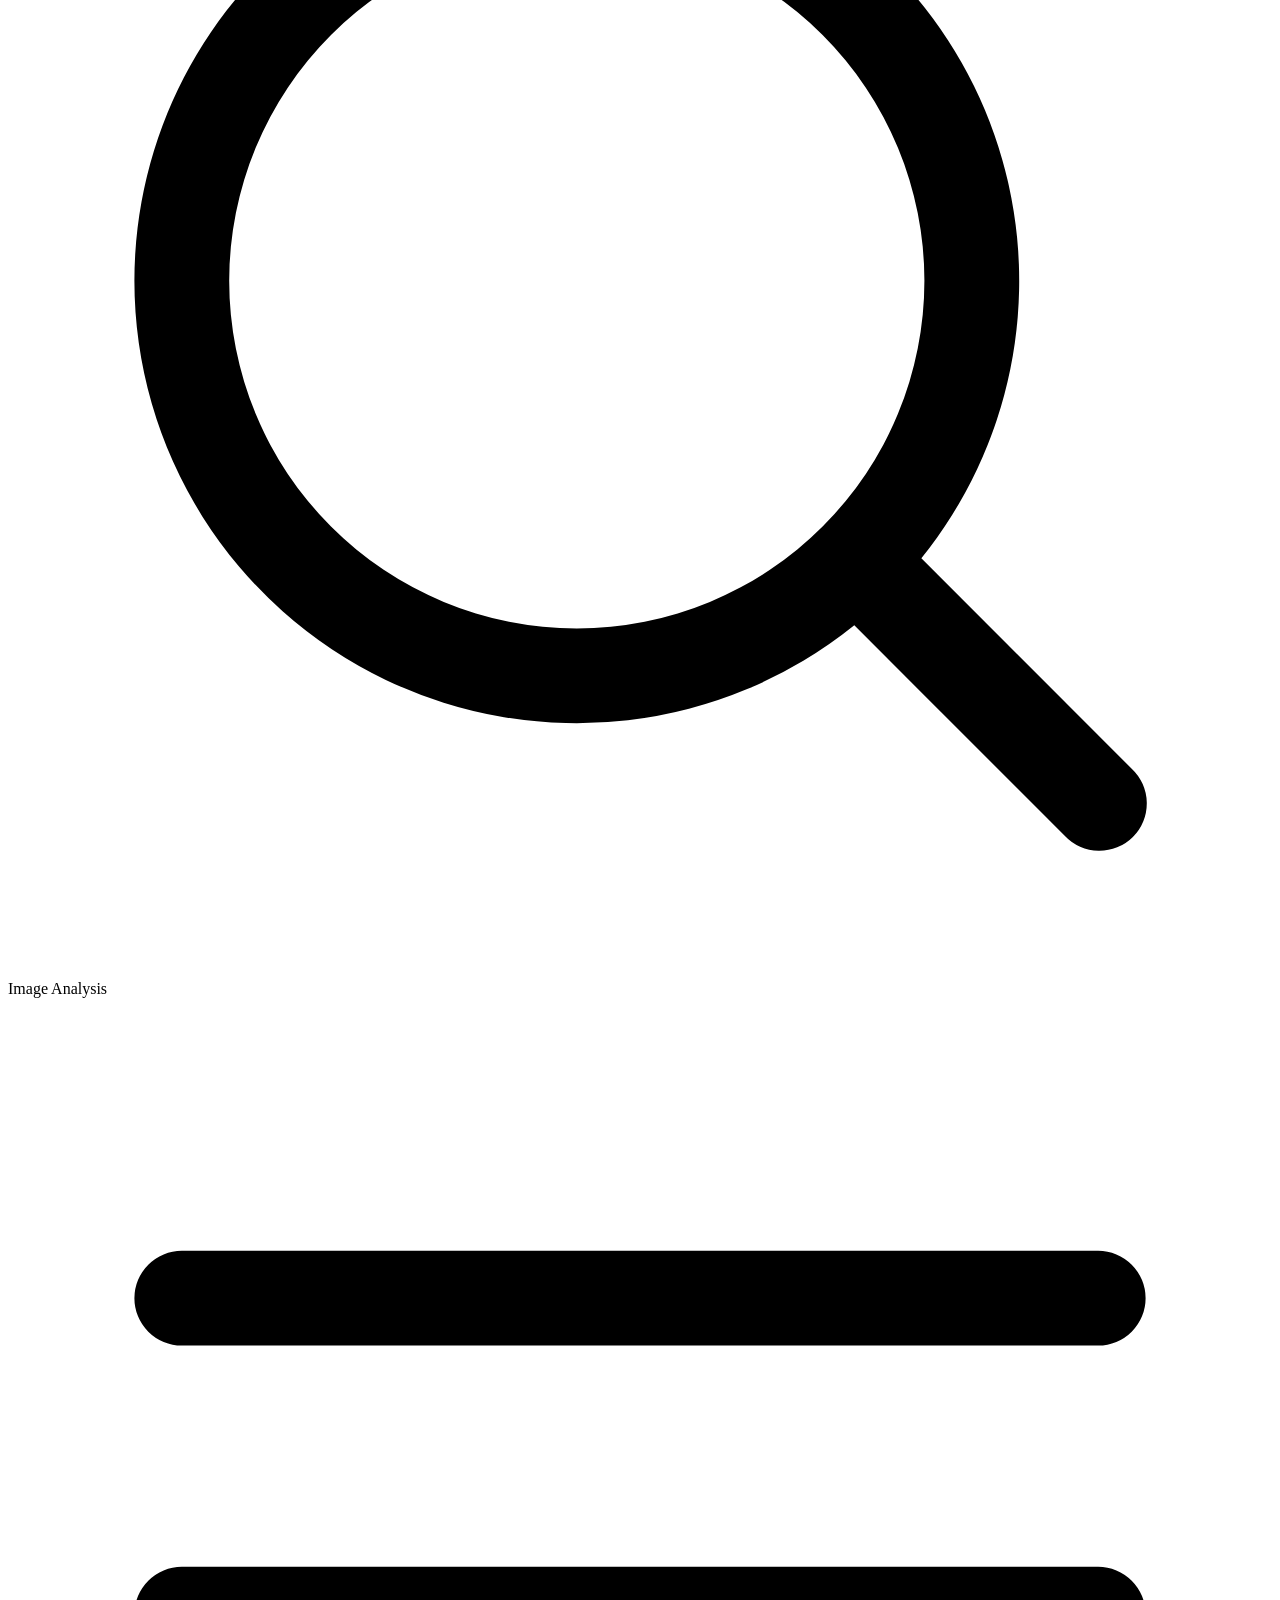
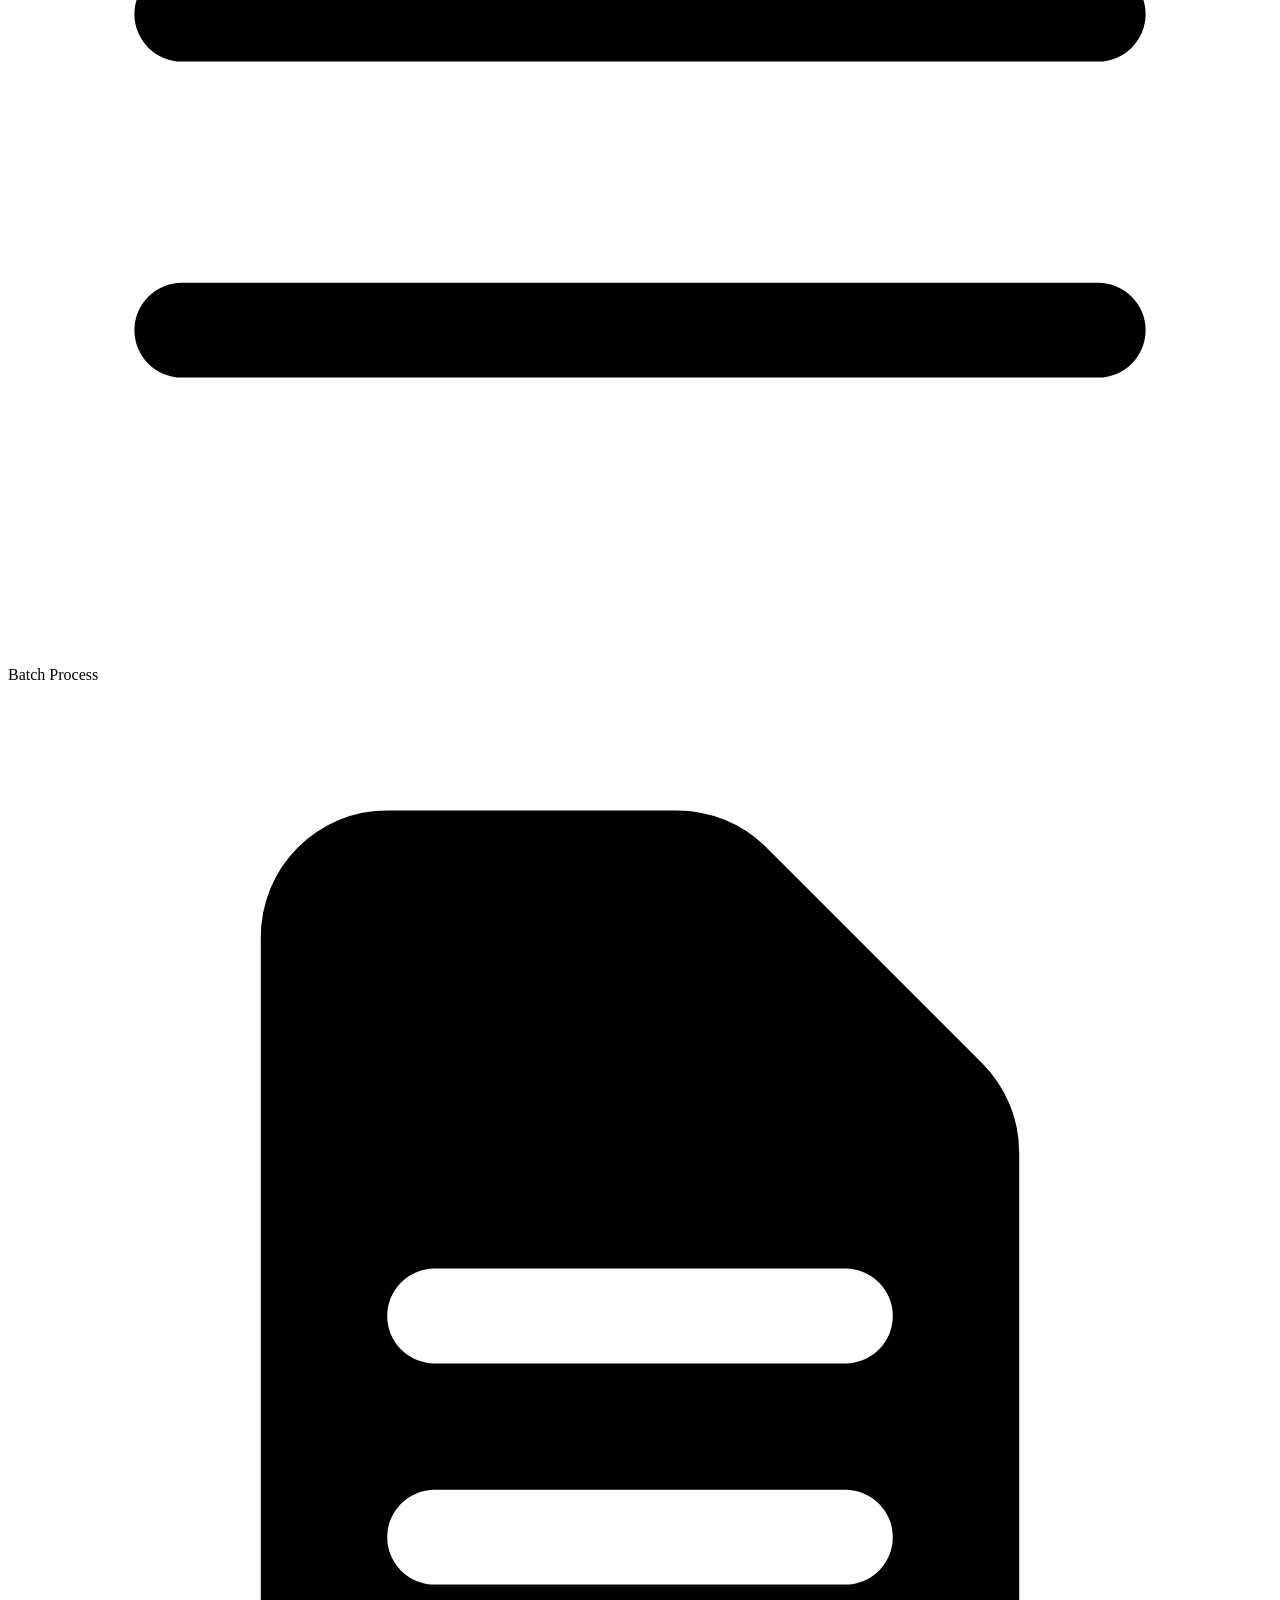
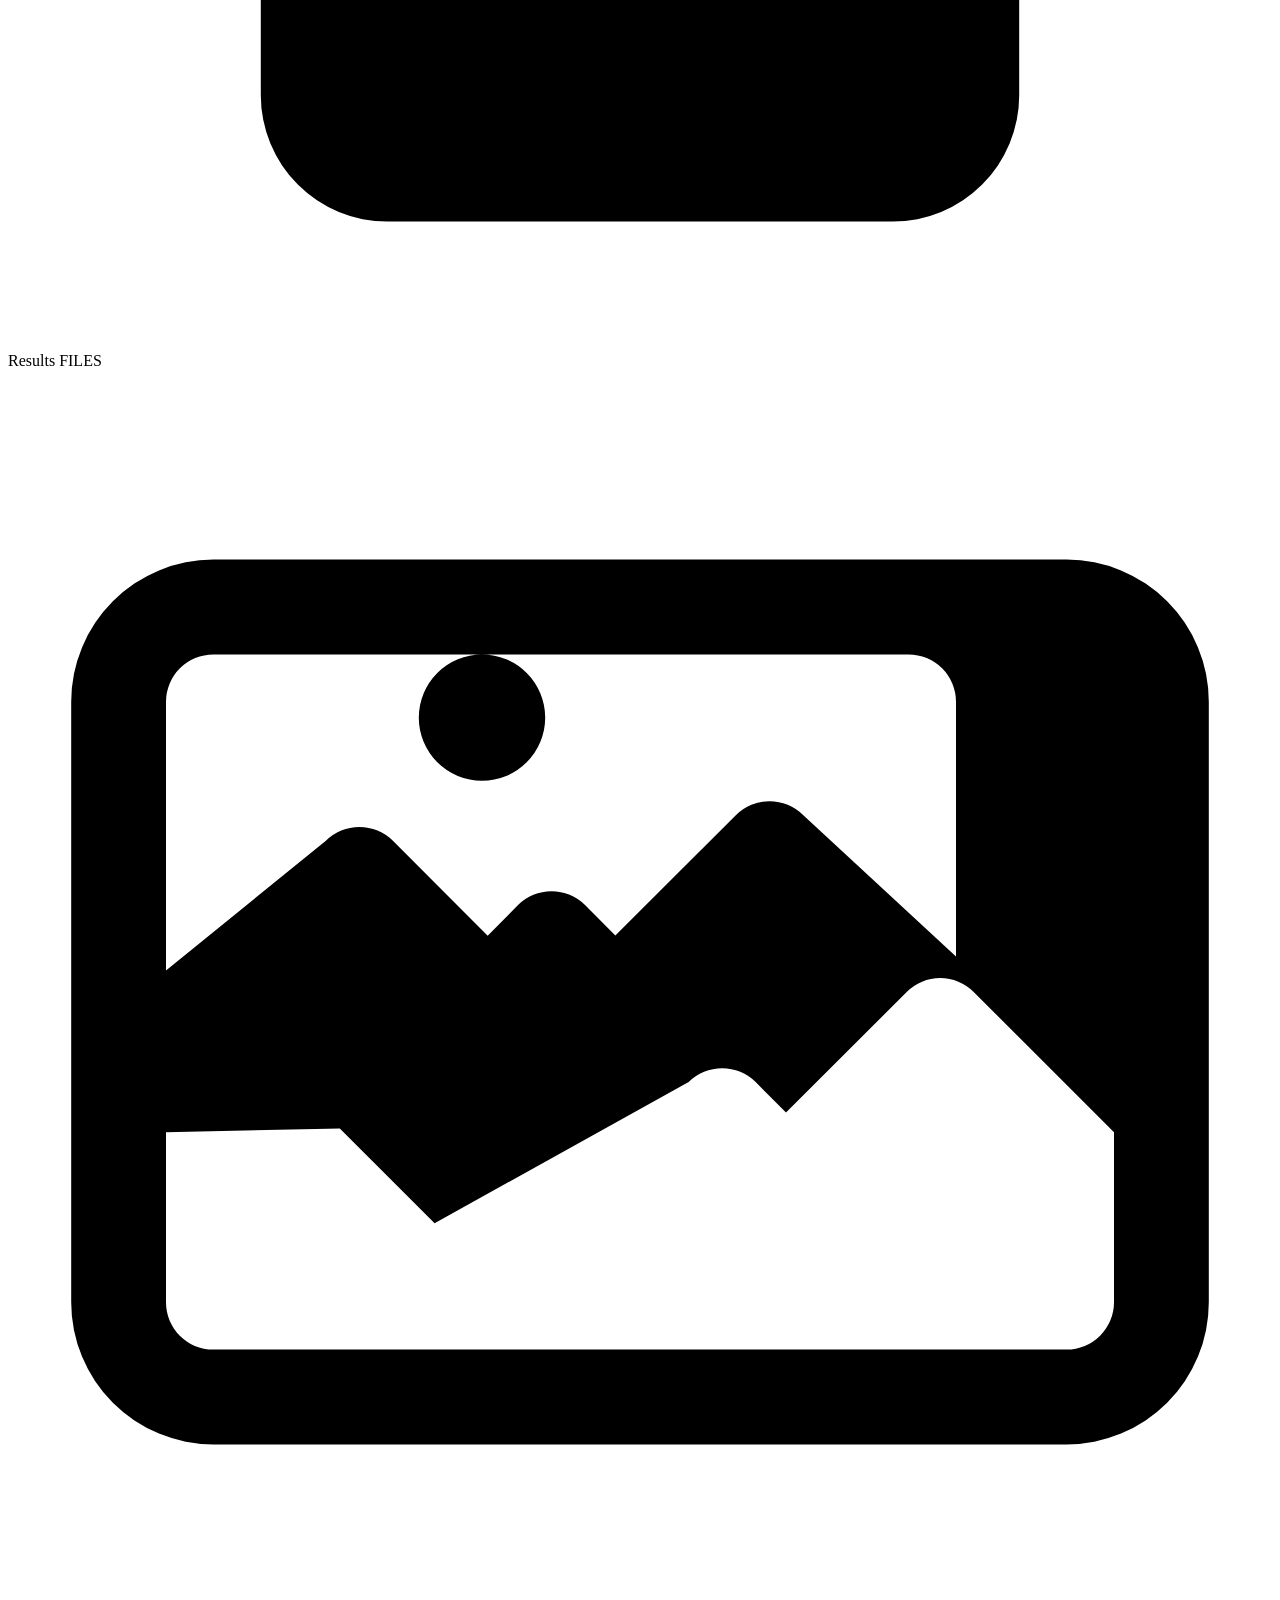
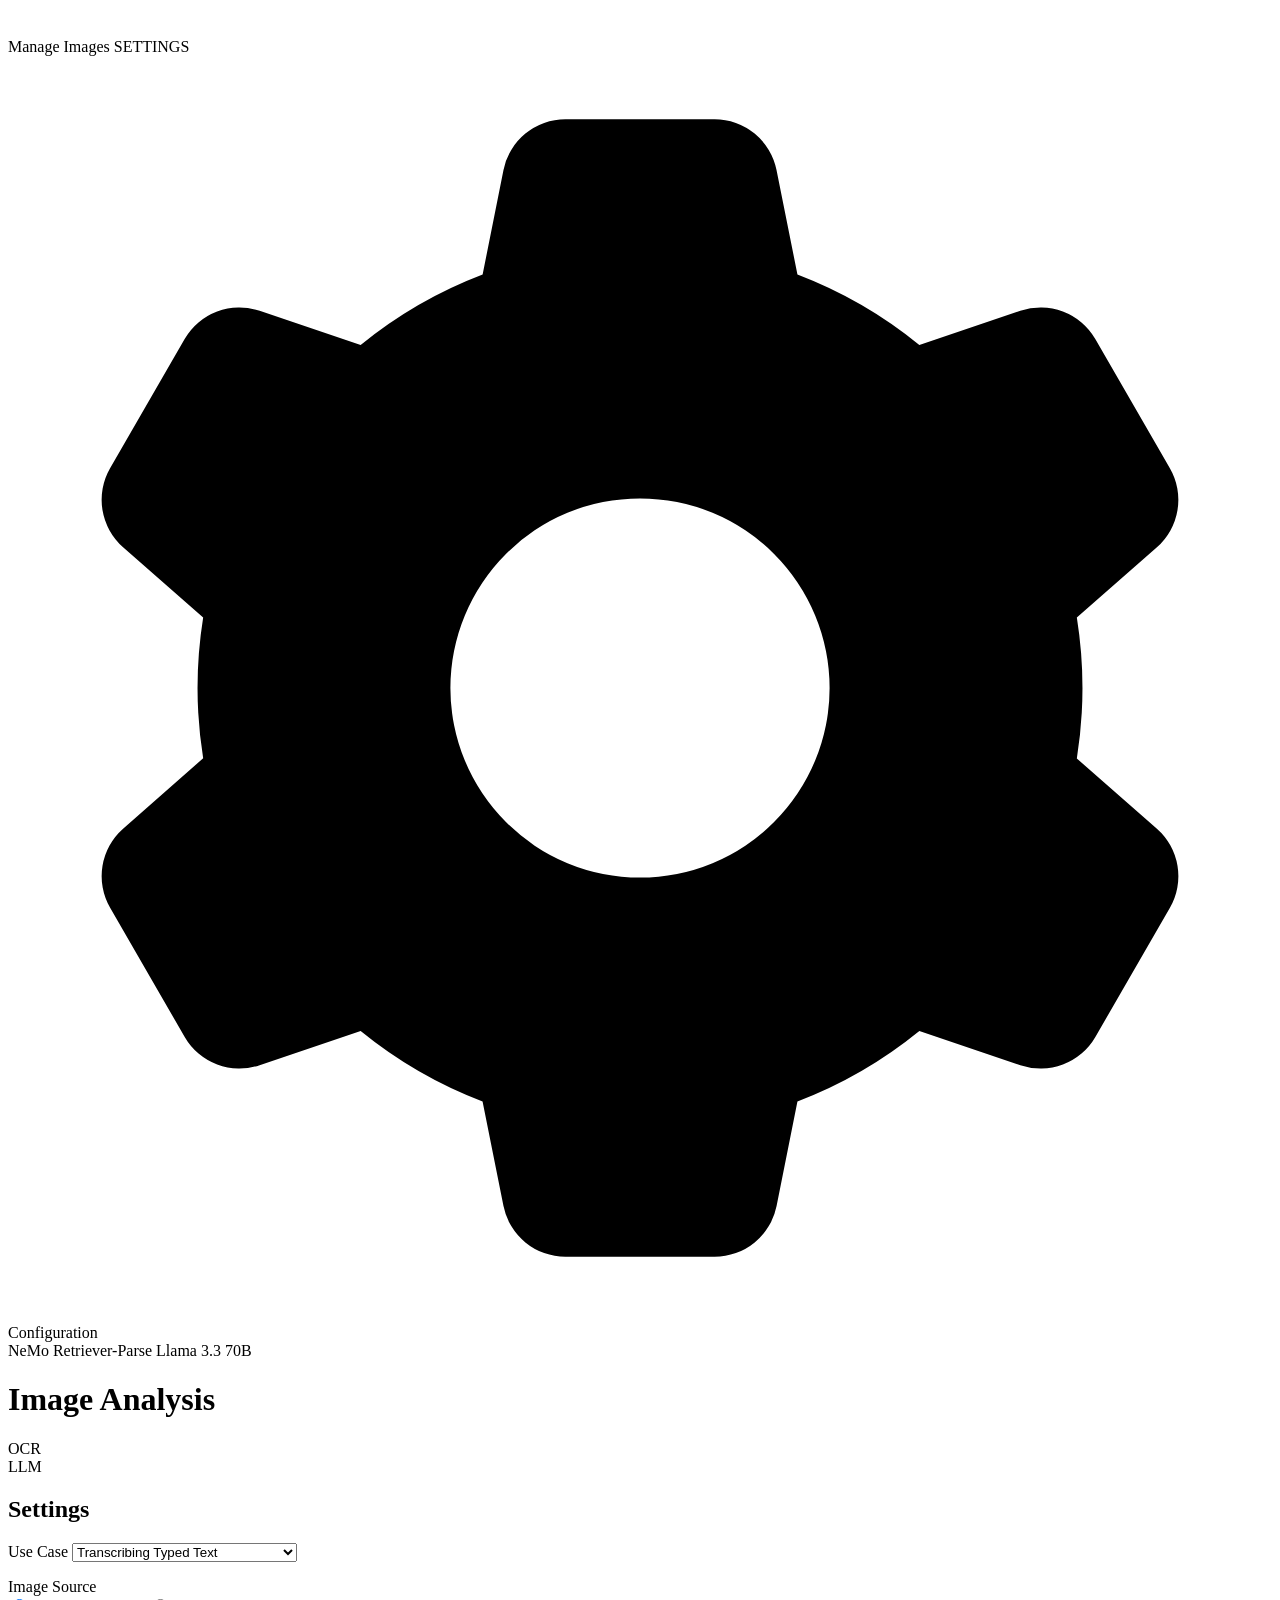
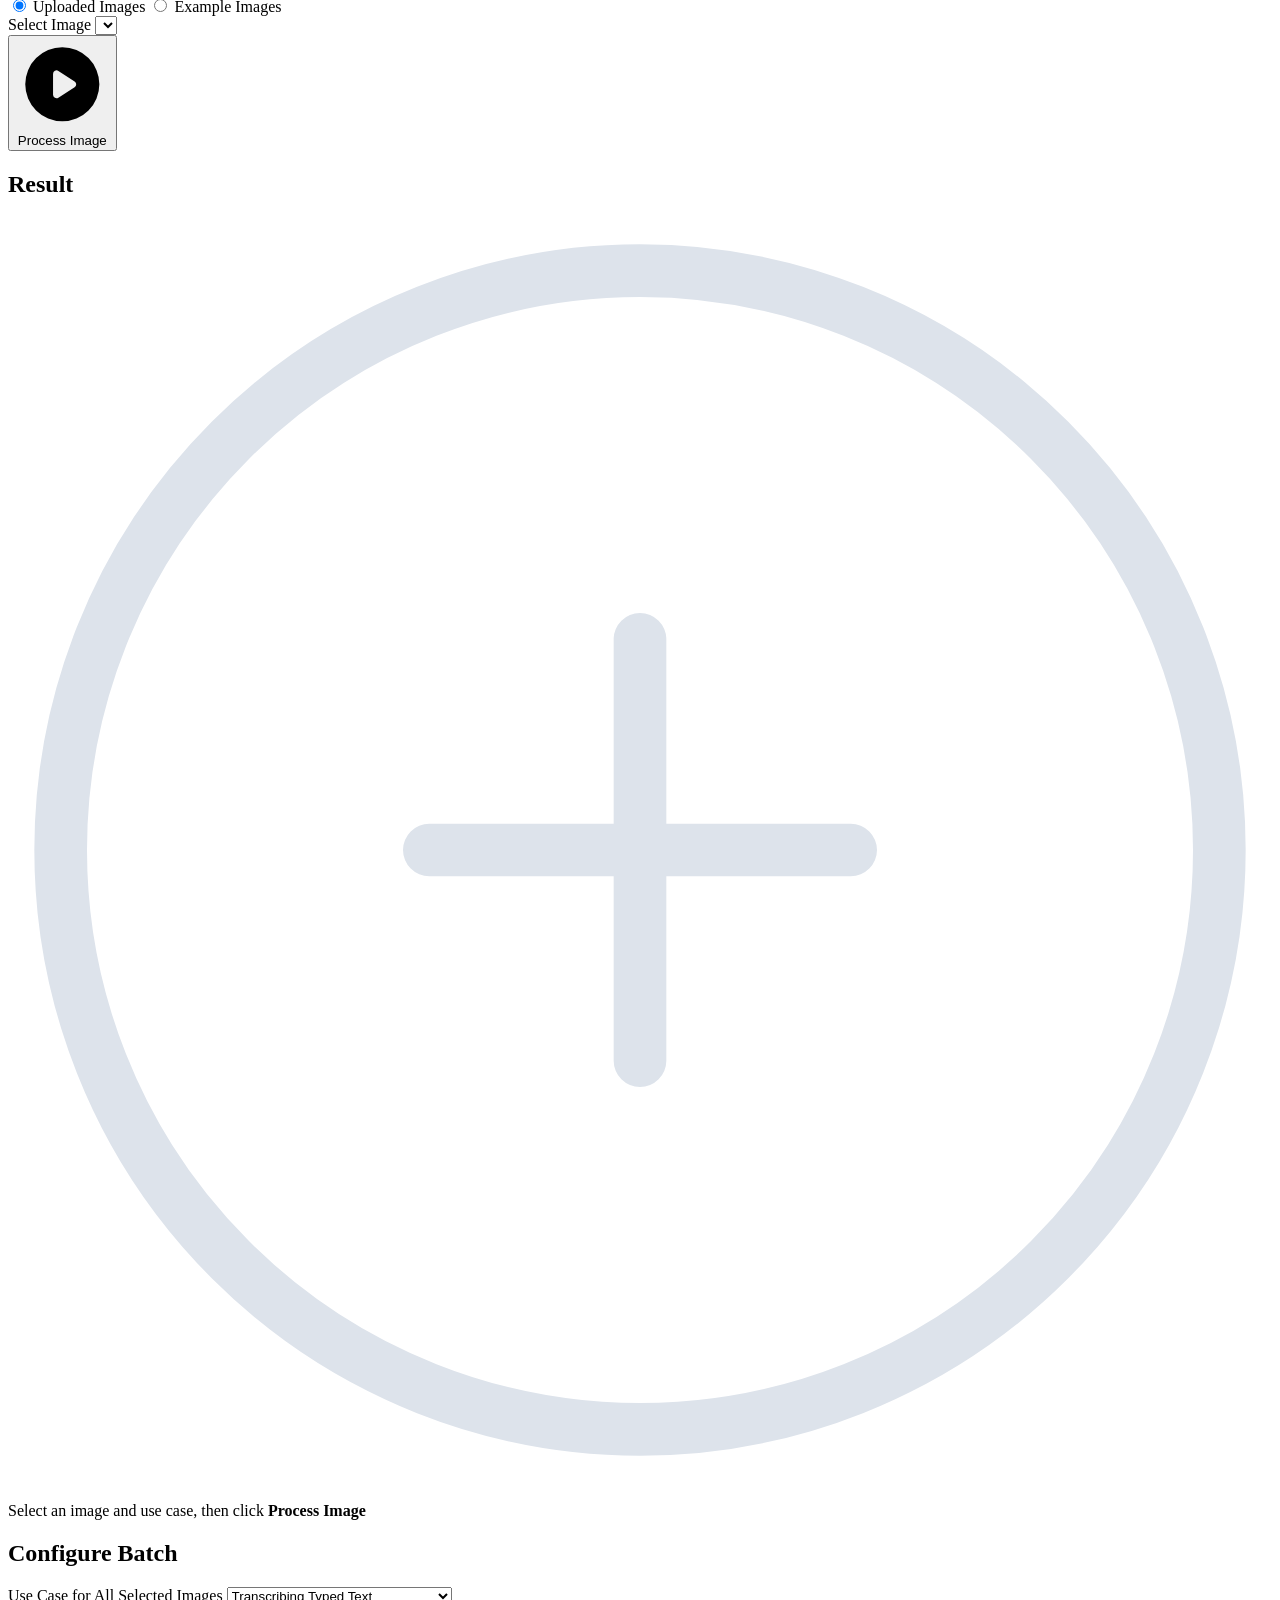
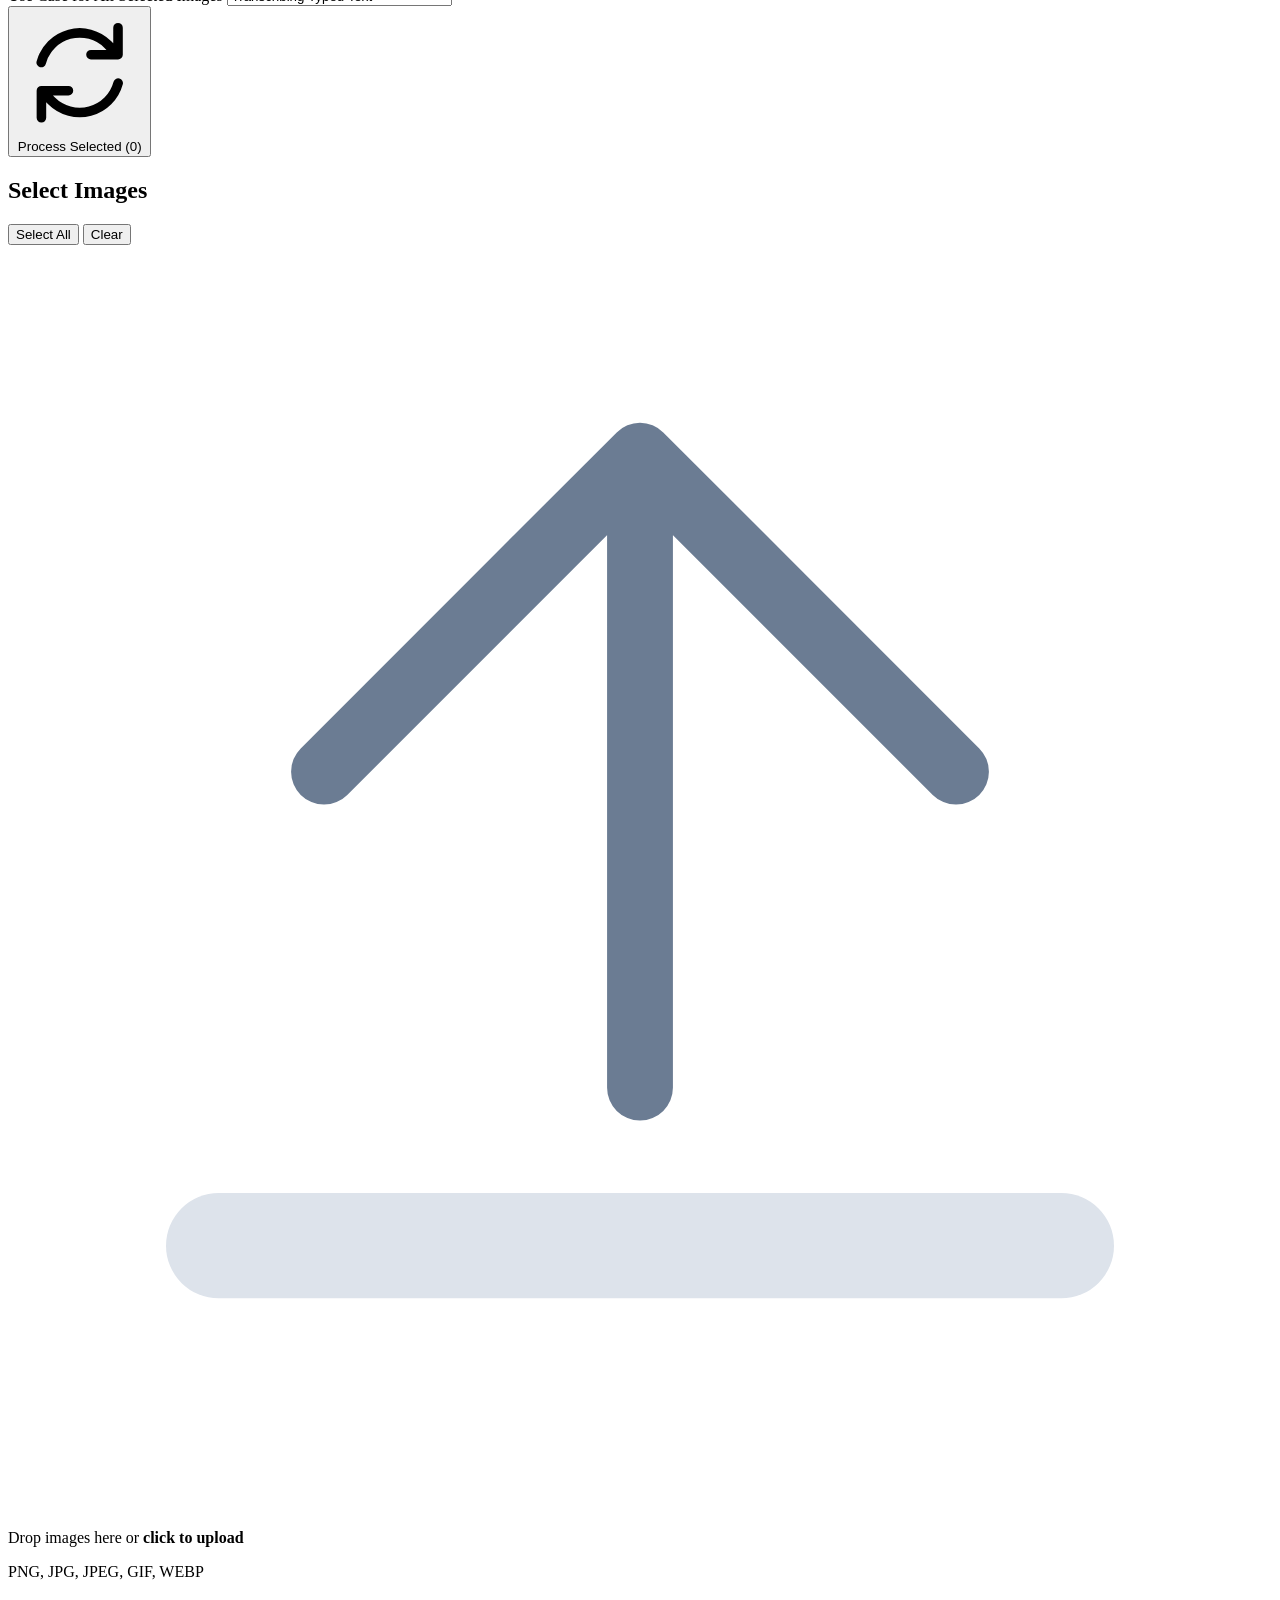
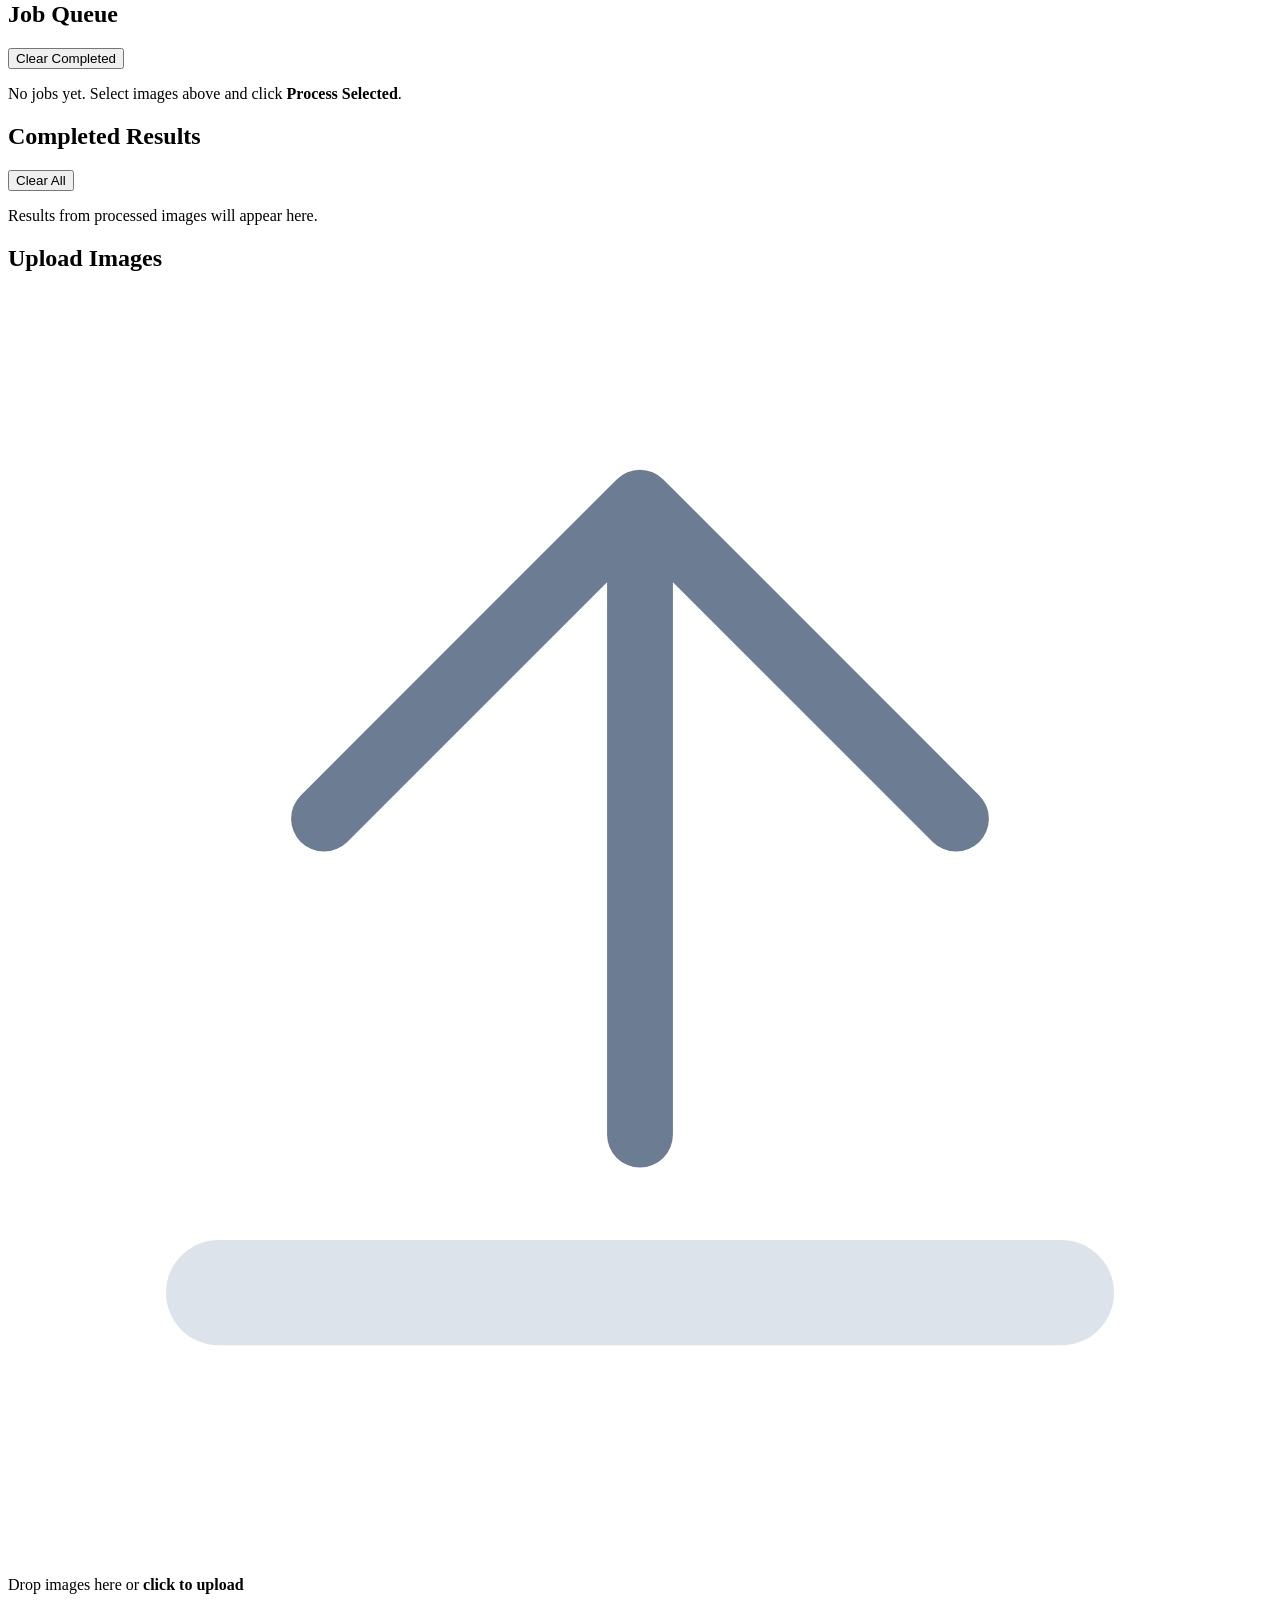
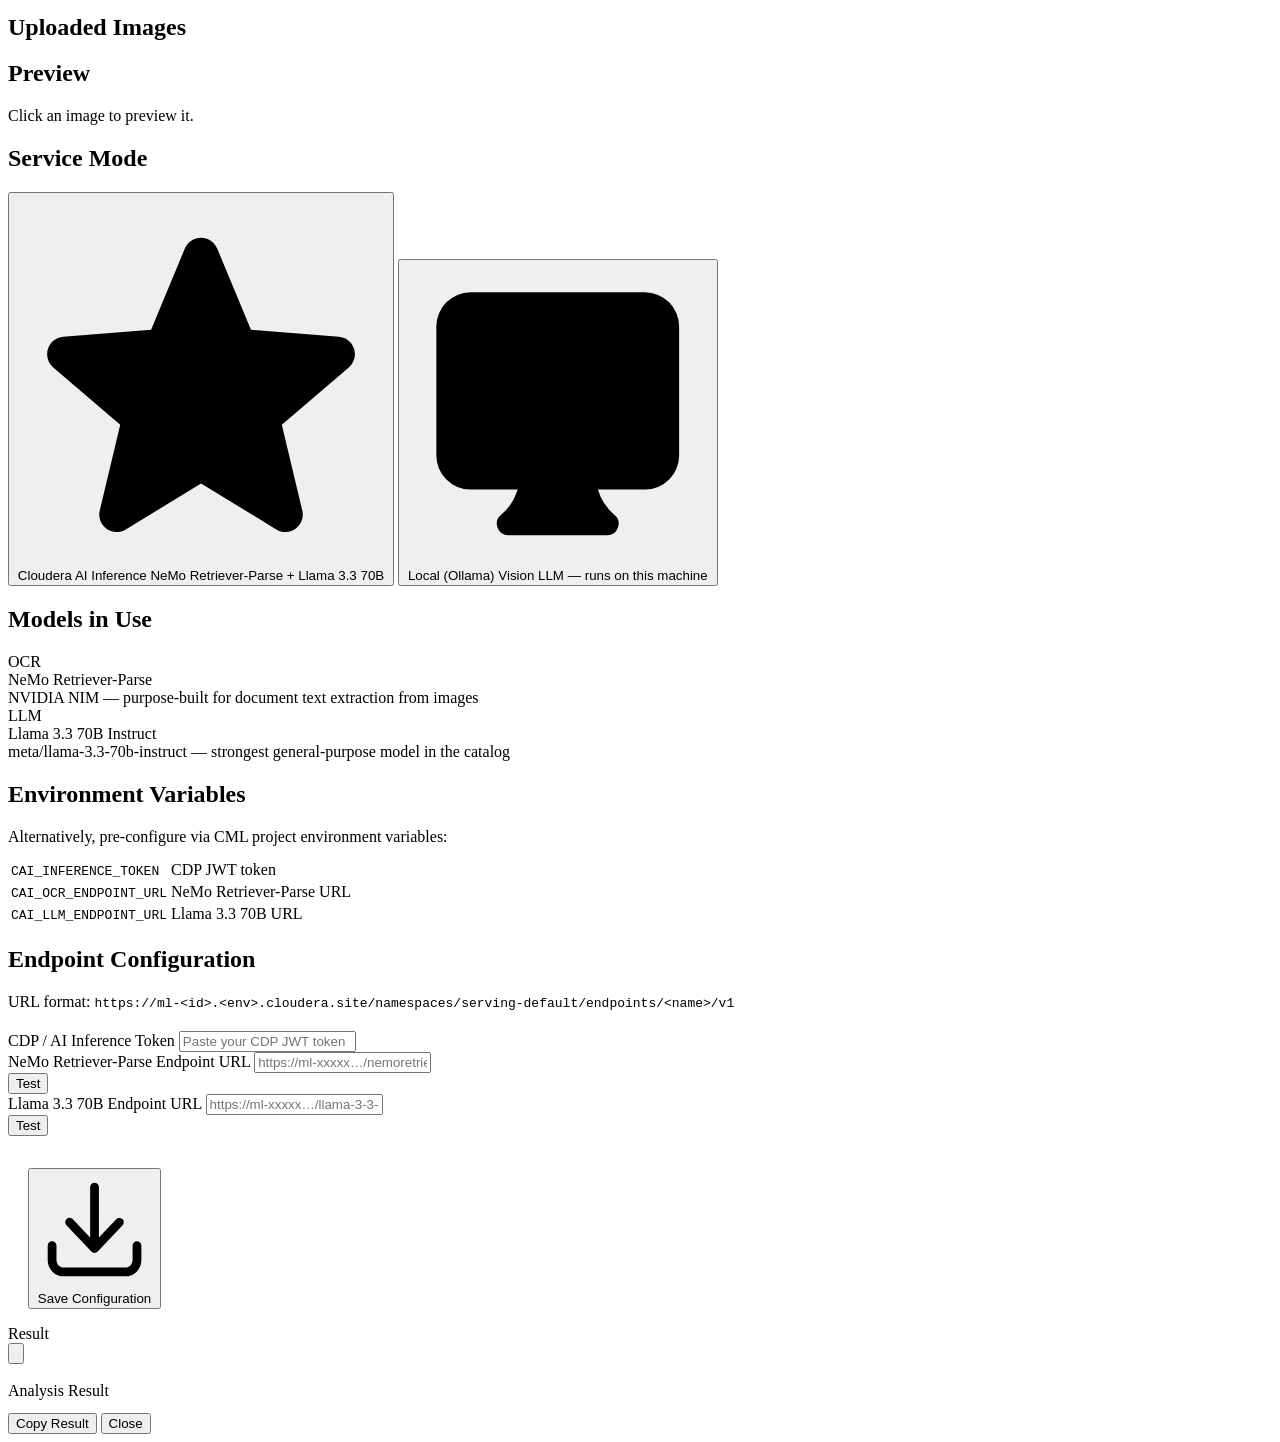
==== commit 6195f278: "updated global configuration for LLM" ====
--- a/2_application/static/index.html
+++ b/2_application/static/index.html
@@ -283,73 +283,148 @@
 
       <!-- ── Configuration ────────────────────────────────────────── -->
       <section id="section-config" class="section">
-        <div class="section-grid two-col">
-
-          <div class="card">
-            <div class="card-header"><h2 class="card-title">Models in Use</h2></div>
+
+        <!-- Mode toggle -->
+        <div class="card" style="margin-bottom:16px">
+          <div class="card-header"><h2 class="card-title">Service Mode</h2></div>
+          <div class="card-body">
+            <div class="mode-toggle">
+              <button class="mode-btn active" id="mode-btn-cloudera" onclick="setMode('cloudera')">
+                <svg viewBox="0 0 20 20" fill="currentColor"><path fill-rule="evenodd" d="M10.868 2.884c-.321-.772-1.415-.772-1.736 0l-1.83 4.401-4.753.381c-.833.067-1.171 1.107-.536 1.651l3.62 3.102-1.106 4.637c-.194.813.691 1.456 1.405 1.02L10 15.591l4.069 2.485c.713.436 1.598-.207 1.404-1.02l-1.106-4.637 3.62-3.102c.635-.544.297-1.584-.536-1.65l-4.752-.382-1.831-4.401z"/></svg>
+                Cloudera AI Inference
+                <span class="mode-desc">NeMo Retriever-Parse + Llama 3.3 70B</span>
+              </button>
+              <button class="mode-btn" id="mode-btn-local" onclick="setMode('local')">
+                <svg viewBox="0 0 20 20" fill="currentColor"><path fill-rule="evenodd" d="M2 4.25A2.25 2.25 0 014.25 2h11.5A2.25 2.25 0 0118 4.25v8.5A2.25 2.25 0 0115.75 15h-3.105a3.501 3.501 0 001.1 1.677A.75.75 0 0113.26 18H6.74a.75.75 0 01-.484-1.323A3.501 3.501 0 007.355 15H4.25A2.25 2.25 0 012 12.75v-8.5z"/></svg>
+                Local (Ollama)
+                <span class="mode-desc">Vision LLM — runs on this machine</span>
+              </button>
+            </div>
+          </div>
+        </div>
+
+        <!-- Cloudera section -->
+        <div id="cfg-cloudera-section">
+          <div class="section-grid two-col" style="margin-bottom:16px">
+            <div class="card">
+              <div class="card-header"><h2 class="card-title">Models in Use</h2></div>
+              <div class="card-body">
+                <div class="model-info-row">
+                  <div class="model-info-icon ocr">OCR</div>
+                  <div>
+                    <div class="model-info-name">NeMo Retriever-Parse</div>
+                    <div class="model-info-desc">NVIDIA NIM — purpose-built for document text extraction from images</div>
+                  </div>
+                </div>
+                <div class="model-info-row">
+                  <div class="model-info-icon llm">LLM</div>
+                  <div>
+                    <div class="model-info-name">Llama 3.3 70B Instruct</div>
+                    <div class="model-info-desc">meta/llama-3.3-70b-instruct — strongest general-purpose model in the catalog</div>
+                  </div>
+                </div>
+              </div>
+            </div>
+            <div class="card">
+              <div class="card-header"><h2 class="card-title">Environment Variables</h2></div>
+              <div class="card-body">
+                <p class="form-hint" style="margin-bottom:12px">Alternatively, pre-configure via CML project environment variables:</p>
+                <table class="env-table">
+                  <tr><td><code>CAI_INFERENCE_TOKEN</code></td><td>CDP JWT token</td></tr>
+                  <tr><td><code>CAI_OCR_ENDPOINT_URL</code></td><td>NeMo Retriever-Parse URL</td></tr>
+                  <tr><td><code>CAI_LLM_ENDPOINT_URL</code></td><td>Llama 3.3 70B URL</td></tr>
+                </table>
+              </div>
+            </div>
+          </div>
+
+          <div class="card" style="margin-bottom:16px">
+            <div class="card-header"><h2 class="card-title">Endpoint Configuration</h2></div>
             <div class="card-body">
-              <div class="model-info-row">
-                <div class="model-info-icon ocr">OCR</div>
-                <div>
-                  <div class="model-info-name">NeMo Retriever-Parse</div>
-                  <div class="model-info-desc">NVIDIA NIM — purpose-built for document text extraction from images</div>
-                </div>
-              </div>
-              <div class="model-info-row">
-                <div class="model-info-icon llm">LLM</div>
-                <div>
-                  <div class="model-info-name">Llama 3.3 70B Instruct</div>
-                  <div class="model-info-desc">meta/llama-3.3-70b-instruct — strongest general-purpose model in the catalog</div>
-                </div>
-              </div>
-            </div>
-          </div>
-
-          <div class="card">
-            <div class="card-header"><h2 class="card-title">Environment Variables</h2></div>
+              <p class="form-hint" style="margin-bottom:20px">
+                URL format: <code>https://ml-&lt;id&gt;.&lt;env&gt;.cloudera.site/namespaces/serving-default/endpoints/&lt;name&gt;/v1</code>
+              </p>
+              <div class="form-group">
+                <label class="form-label">CDP / AI Inference Token</label>
+                <input type="password" id="cfg-token" class="form-input" placeholder="Paste your CDP JWT token" />
+              </div>
+              <div class="config-endpoint-row">
+                <div class="form-group" style="flex:1">
+                  <label class="form-label">NeMo Retriever-Parse Endpoint URL</label>
+                  <input type="text" id="cfg-ocr-url" class="form-input" placeholder="https://ml-xxxxx…/nemoretriever-parse/v1" />
+                </div>
+                <button class="btn btn-ghost" onclick="testConnection('ocr')" id="test-ocr-btn">Test</button>
+                <span class="conn-status" id="conn-status-ocr"></span>
+              </div>
+              <div class="config-endpoint-row">
+                <div class="form-group" style="flex:1">
+                  <label class="form-label">Llama 3.3 70B Endpoint URL</label>
+                  <input type="text" id="cfg-llm-url" class="form-input" placeholder="https://ml-xxxxx…/llama-3-3-70b/v1" />
+                </div>
+                <button class="btn btn-ghost" onclick="testConnection('llm')" id="test-llm-btn">Test</button>
+                <span class="conn-status" id="conn-status-llm"></span>
+              </div>
+            </div>
+          </div>
+        </div>
+
+        <!-- Local / Ollama section -->
+        <div id="cfg-local-section" style="display:none">
+          <div class="card" style="margin-bottom:16px">
+            <div class="card-header">
+              <h2 class="card-title">Ollama Status</h2>
+              <button class="btn btn-sm btn-ghost" onclick="refreshOllamaStatus()">↻ Refresh</button>
+            </div>
             <div class="card-body">
-              <p class="form-hint" style="margin-bottom:12px">Alternatively, pre-configure via CML project environment variables:</p>
-              <table class="env-table">
-                <tr><td><code>CAI_INFERENCE_TOKEN</code></td><td>CDP JWT token</td></tr>
-                <tr><td><code>CAI_OCR_ENDPOINT_URL</code></td><td>NeMo Retriever-Parse URL</td></tr>
-                <tr><td><code>CAI_LLM_ENDPOINT_URL</code></td><td>Llama 3.3 70B URL</td></tr>
-              </table>
-            </div>
-          </div>
-
-        </div>
-
-        <div class="card" style="margin-top:16px">
-          <div class="card-header"><h2 class="card-title">Service Configuration</h2></div>
-          <div class="card-body">
-            <p class="form-hint" style="margin-bottom:20px">
-              Endpoint URL format:
-              <code>https://ml-&lt;id&gt;.&lt;env&gt;.cloudera.site/namespaces/serving-default/endpoints/&lt;name&gt;/v1</code>
-            </p>
-
-            <div class="form-group">
-              <label class="form-label">CDP / AI Inference Token</label>
-              <input type="password" id="cfg-token" class="form-input" placeholder="Paste your CDP JWT token" />
-            </div>
-
-            <div class="config-endpoint-row">
-              <div class="form-group" style="flex:1">
-                <label class="form-label">NeMo Retriever-Parse Endpoint URL</label>
-                <input type="text" id="cfg-ocr-url" class="form-input" placeholder="https://ml-xxxxx…/nemoretriever-parse/v1" />
-              </div>
-              <button class="btn btn-ghost" onclick="testConnection('ocr')" id="test-ocr-btn">Test</button>
-              <span class="conn-status" id="conn-status-ocr"></span>
-            </div>
-
-            <div class="config-endpoint-row">
-              <div class="form-group" style="flex:1">
-                <label class="form-label">Llama 3.3 70B Endpoint URL</label>
-                <input type="text" id="cfg-llm-url" class="form-input" placeholder="https://ml-xxxxx…/llama-3-3-70b/v1" />
-              </div>
-              <button class="btn btn-ghost" onclick="testConnection('llm')" id="test-llm-btn">Test</button>
-              <span class="conn-status" id="conn-status-llm"></span>
-            </div>
-
+              <div class="ollama-status-row">
+                <div class="ollama-status-item">
+                  <span class="status-dot" id="ollama-dot-installed"></span>
+                  <span id="ollama-label-installed">Checking…</span>
+                </div>
+                <div class="ollama-status-item">
+                  <span class="status-dot" id="ollama-dot-running"></span>
+                  <span id="ollama-label-running">Checking…</span>
+                </div>
+                <button class="btn btn-ghost btn-sm" id="ollama-start-btn" onclick="startOllama()" style="display:none">Start Ollama</button>
+              </div>
+              <div id="ollama-install-hint" style="display:none;margin-top:12px">
+                <div class="info-banner">
+                  Ollama is not installed. Download it from <a href="https://ollama.com/download" target="_blank" style="color:var(--cldr-blue)">ollama.com/download</a>, then restart this app.
+                </div>
+              </div>
+            </div>
+          </div>
+
+          <div class="card" style="margin-bottom:16px">
+            <div class="card-header"><h2 class="card-title">Model Selection</h2></div>
+            <div class="card-body">
+              <p class="form-hint" style="margin-bottom:16px">
+                All models below are <strong>vision-capable</strong> — they process images directly with no separate OCR step.
+                Recommended for 4 CPU / 16 GB RAM: <strong>LLaVA 7B</strong>.
+              </p>
+              <div class="form-group">
+                <label class="form-label">Local Model</label>
+                <select id="cfg-local-model" class="form-select"></select>
+              </div>
+              <div class="local-model-row">
+                <div id="local-model-status" class="model-avail-badge"></div>
+                <button class="btn btn-ghost" id="pull-model-btn" onclick="pullModel()">
+                  <svg viewBox="0 0 20 20" fill="currentColor"><path fill-rule="evenodd" d="M10 18a8 8 0 100-16 8 8 0 000 16zm.75-11.25a.75.75 0 00-1.5 0v4.59L7.3 9.24a.75.75 0 00-1.1 1.02l3.25 3.5a.75.75 0 001.1 0l3.25-3.5a.75.75 0 10-1.1-1.02l-1.95 2.1V6.75z"/></svg>
+                  Pull Model
+                </button>
+              </div>
+              <div id="pull-progress" style="display:none;margin-top:12px">
+                <div class="pull-progress-bar"><div class="pull-progress-fill" id="pull-fill"></div></div>
+                <p class="form-hint" style="margin-top:6px" id="pull-label">Pulling…</p>
+              </div>
+              <div id="pulled-models-list" style="margin-top:16px"></div>
+            </div>
+          </div>
+        </div>
+
+        <!-- Save (always visible) -->
+        <div class="card">
+          <div class="card-body" style="padding:16px 20px">
             <div class="form-actions">
               <button class="btn btn-primary" onclick="saveConfig()">
                 <svg viewBox="0 0 20 20" fill="currentColor"><path d="M10.75 2.75a.75.75 0 00-1.5 0v8.614L6.295 8.235a.75.75 0 10-1.09 1.03l4.25 4.5a.75.75 0 001.09 0l4.25-4.5a.75.75 0 00-1.09-1.03l-2.955 3.129V2.75z"/><path d="M3.5 12.75a.75.75 0 00-1.5 0v2.5A2.75 2.75 0 004.75 18h10.5A2.75 2.75 0 0018 15.25v-2.5a.75.75 0 00-1.5 0v2.5c0 .69-.56 1.25-1.25 1.25H4.75c-.69 0-1.25-.56-1.25-1.25v-2.5z"/></svg>
@@ -358,6 +433,7 @@
             </div>
           </div>
         </div>
+
       </section>
 
     </main>
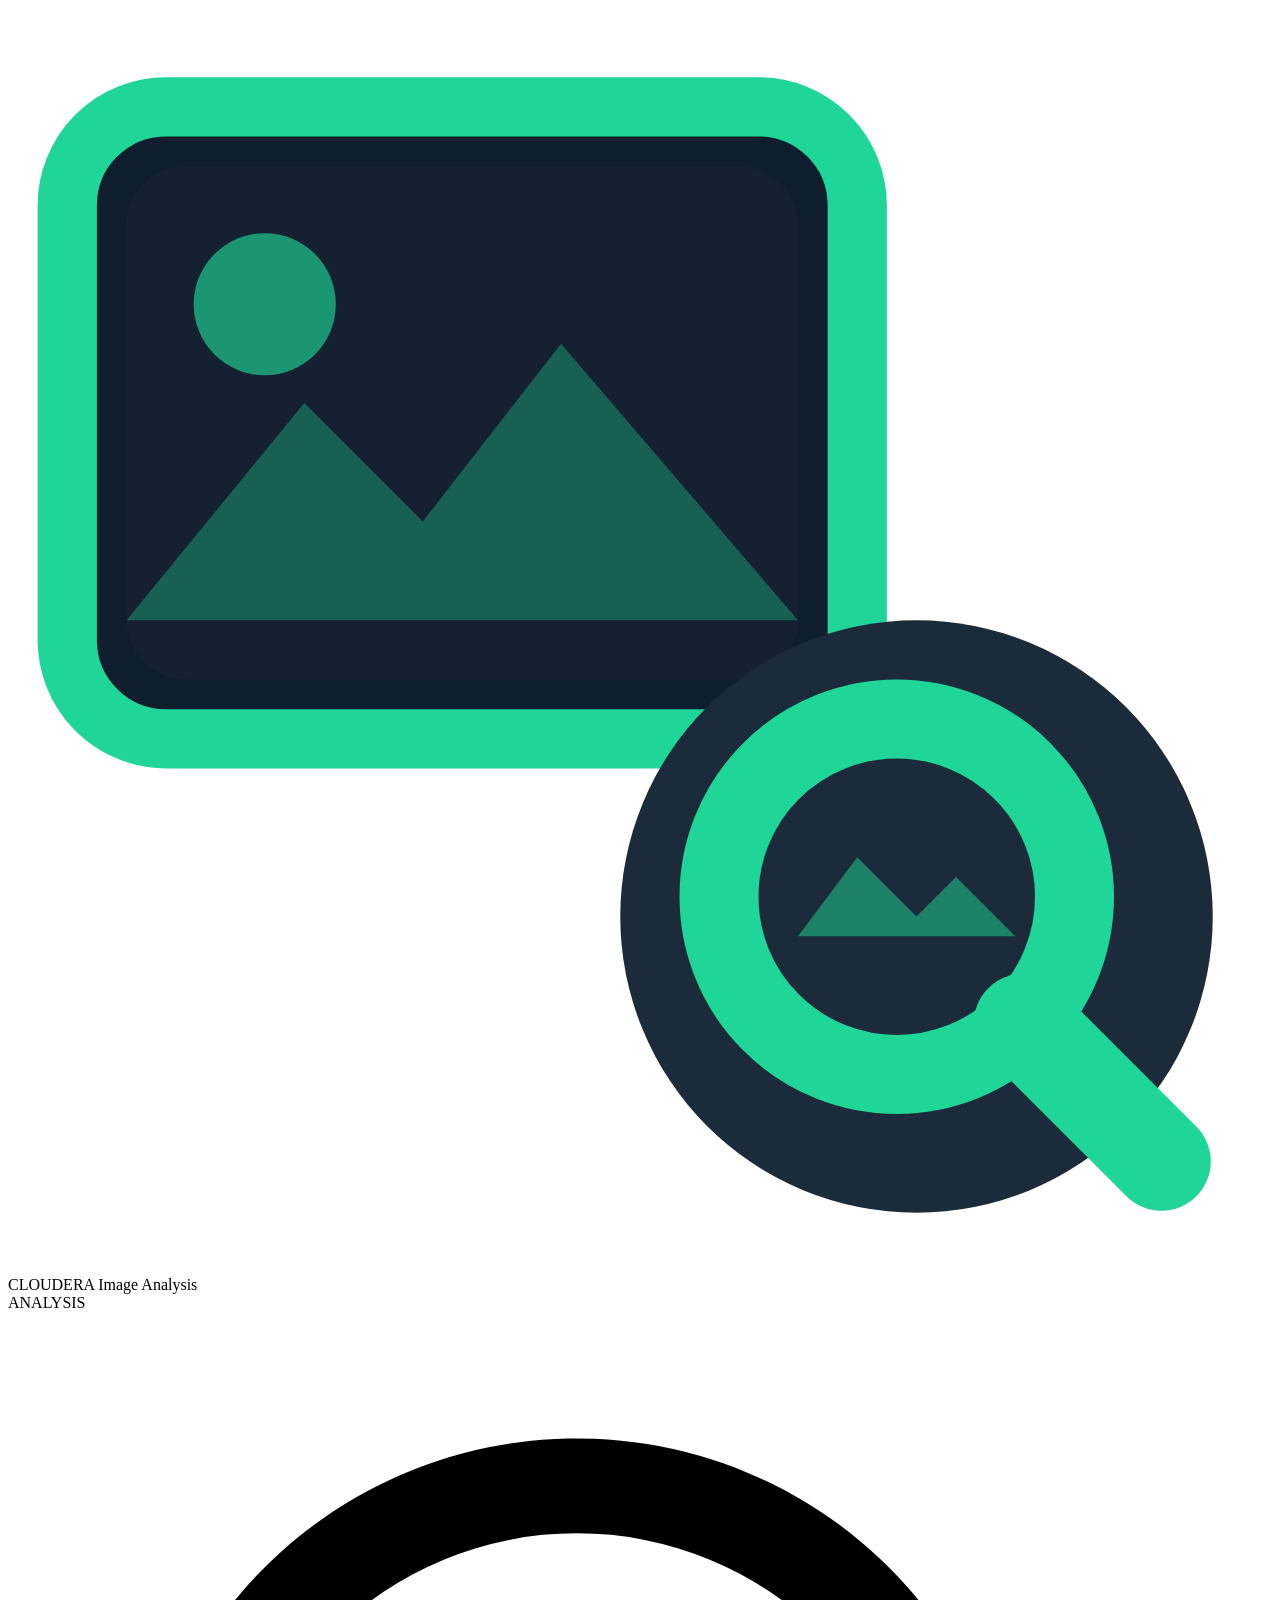
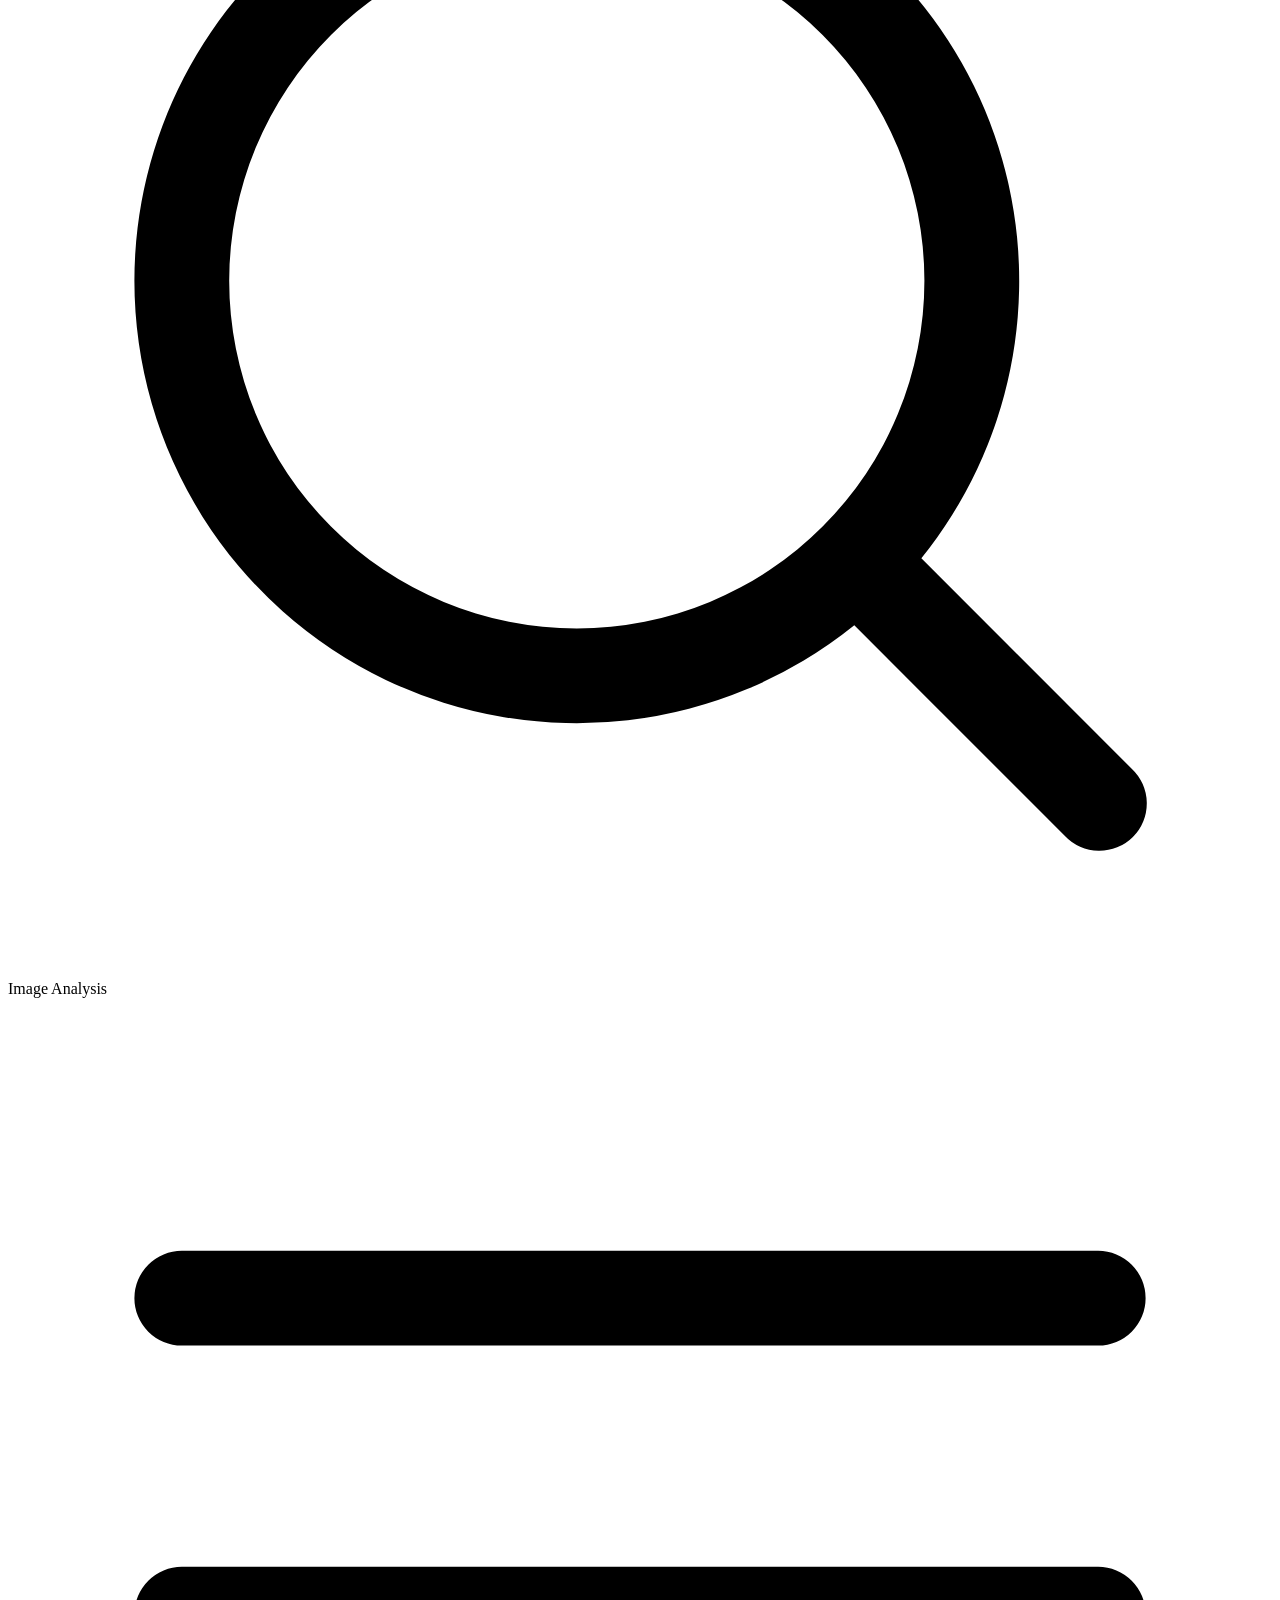
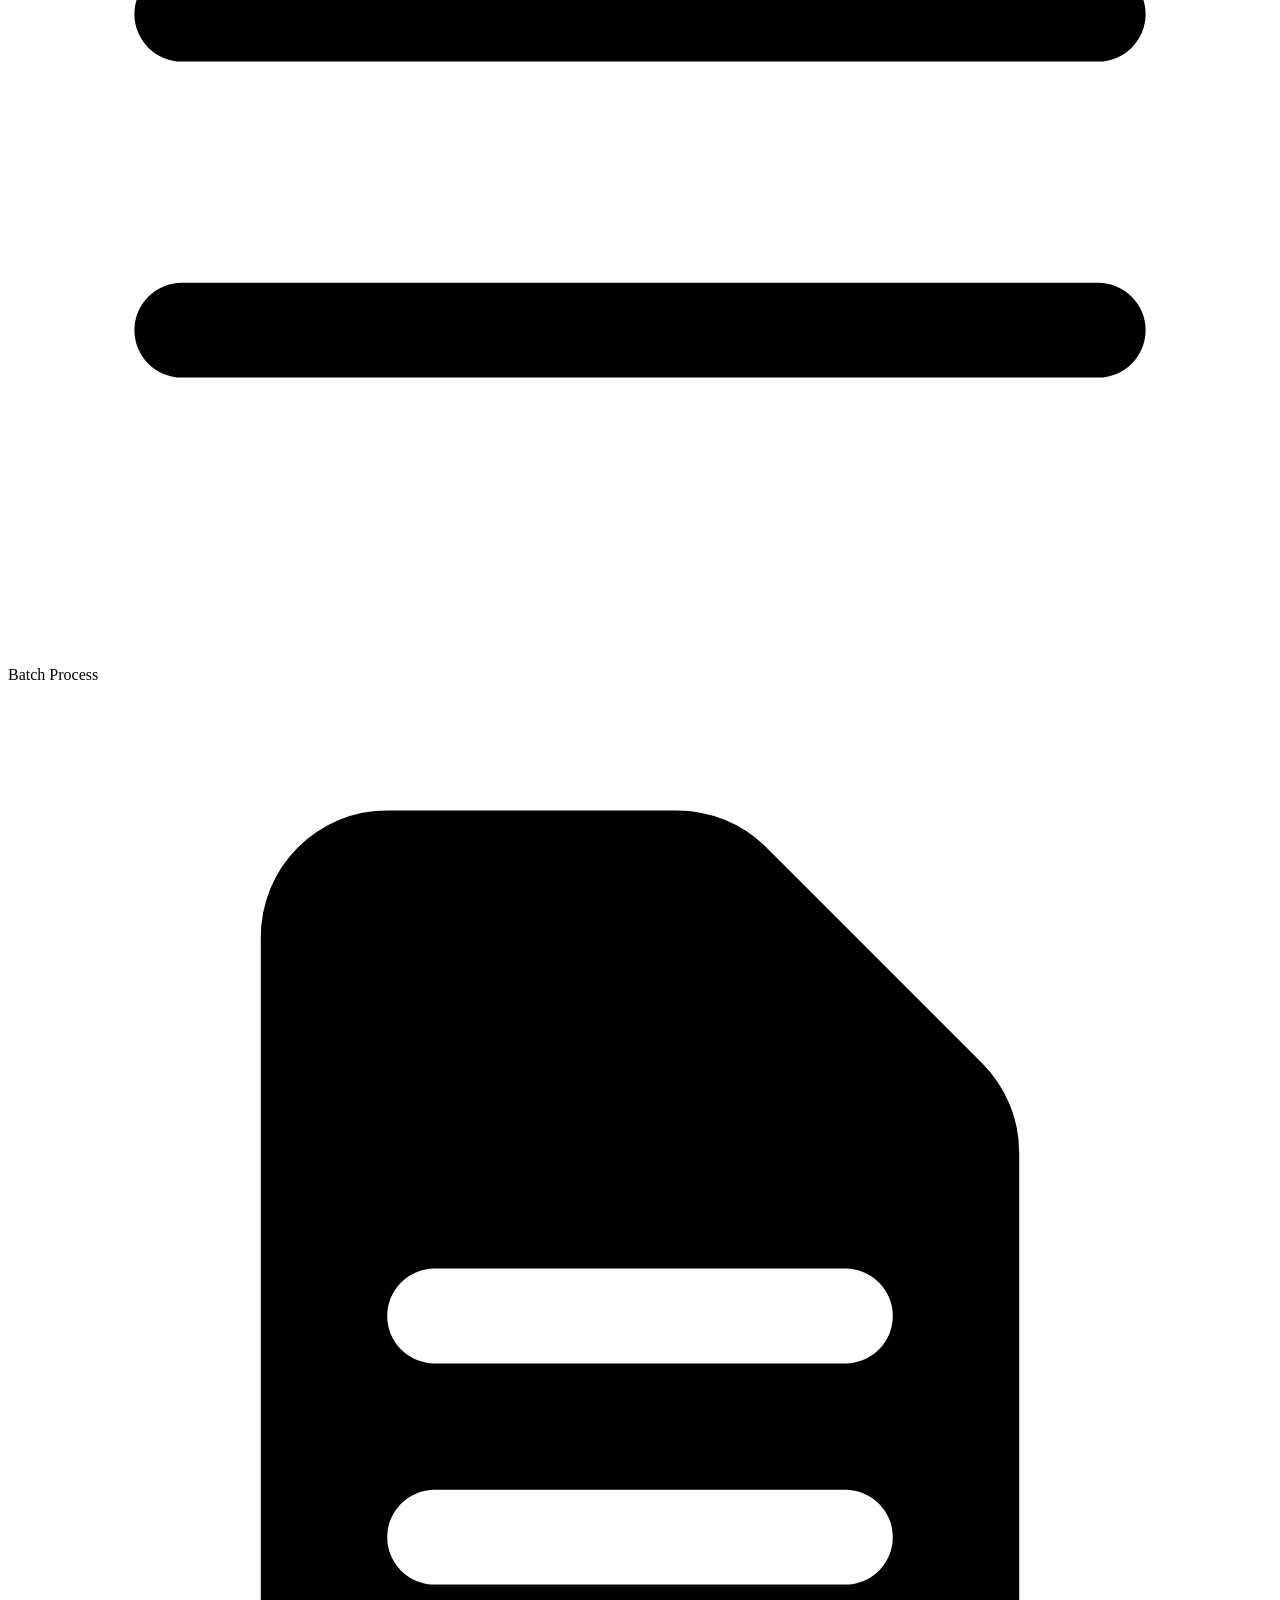
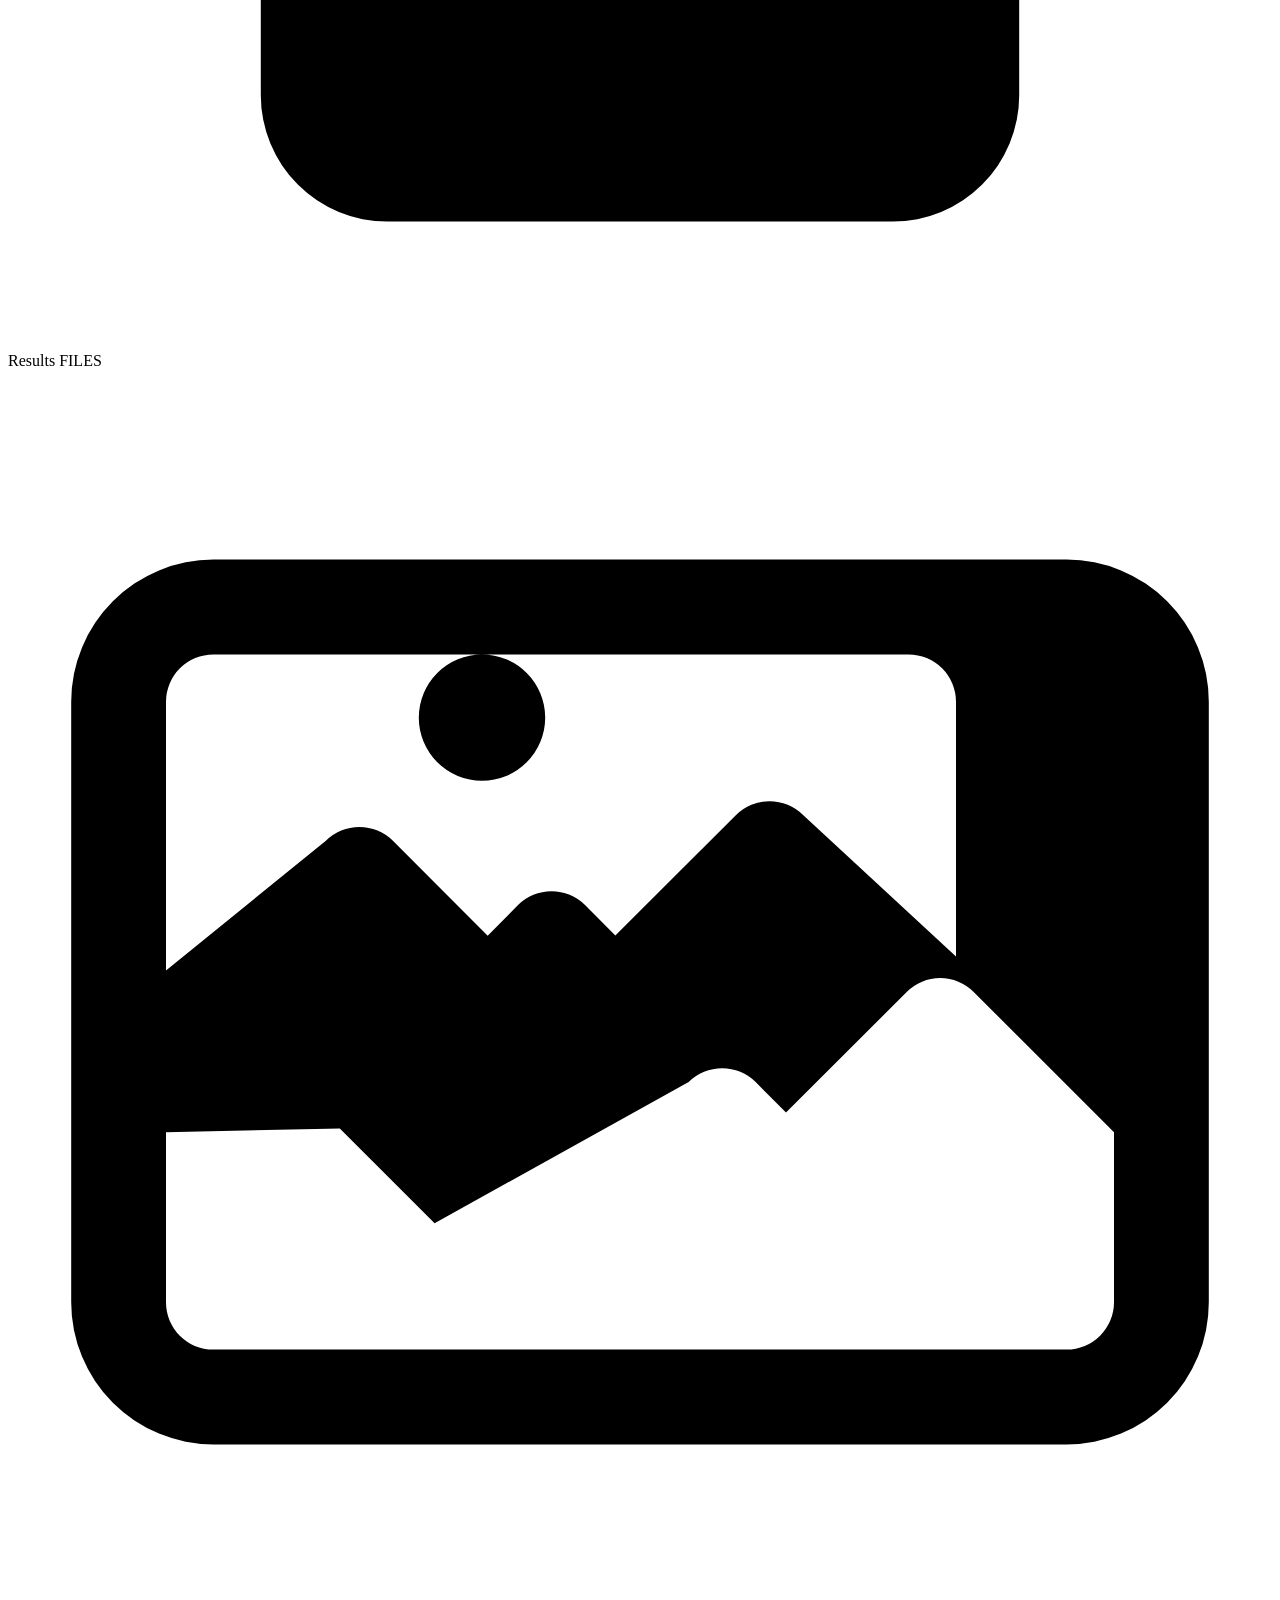
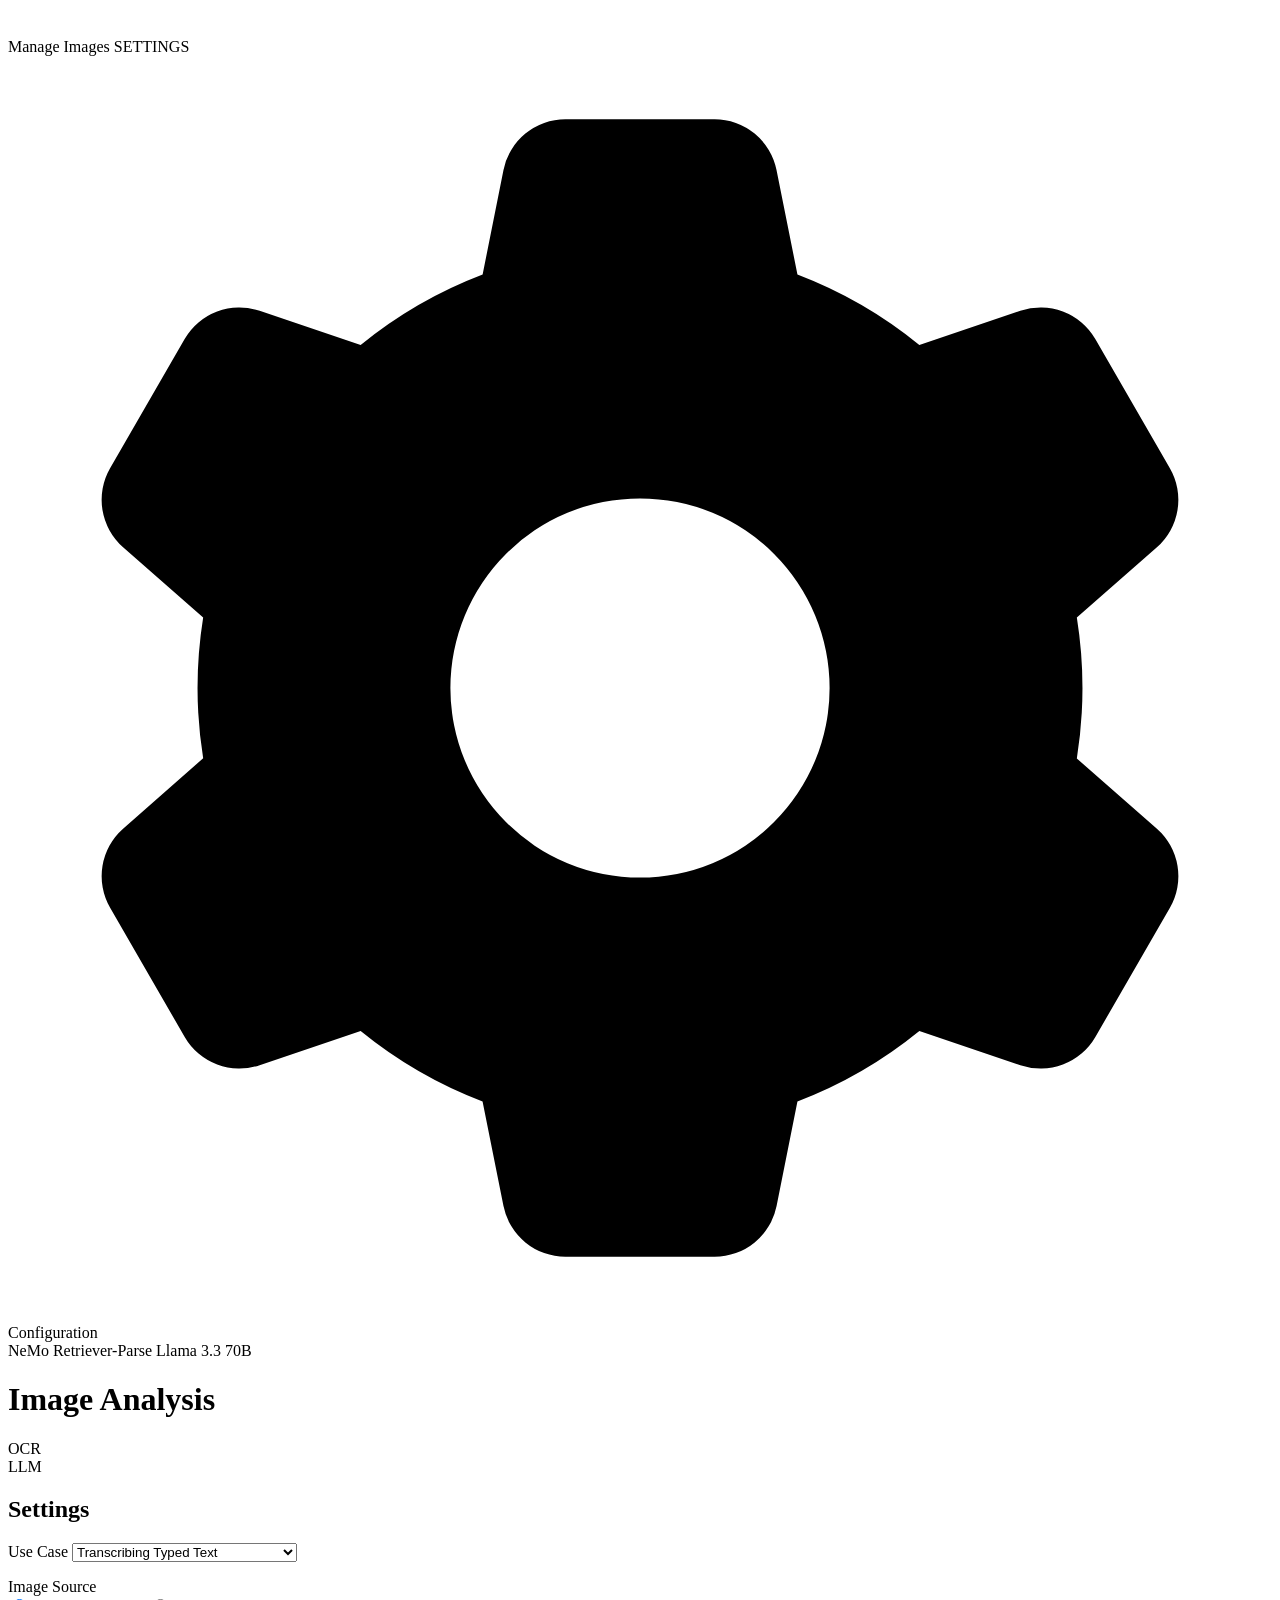
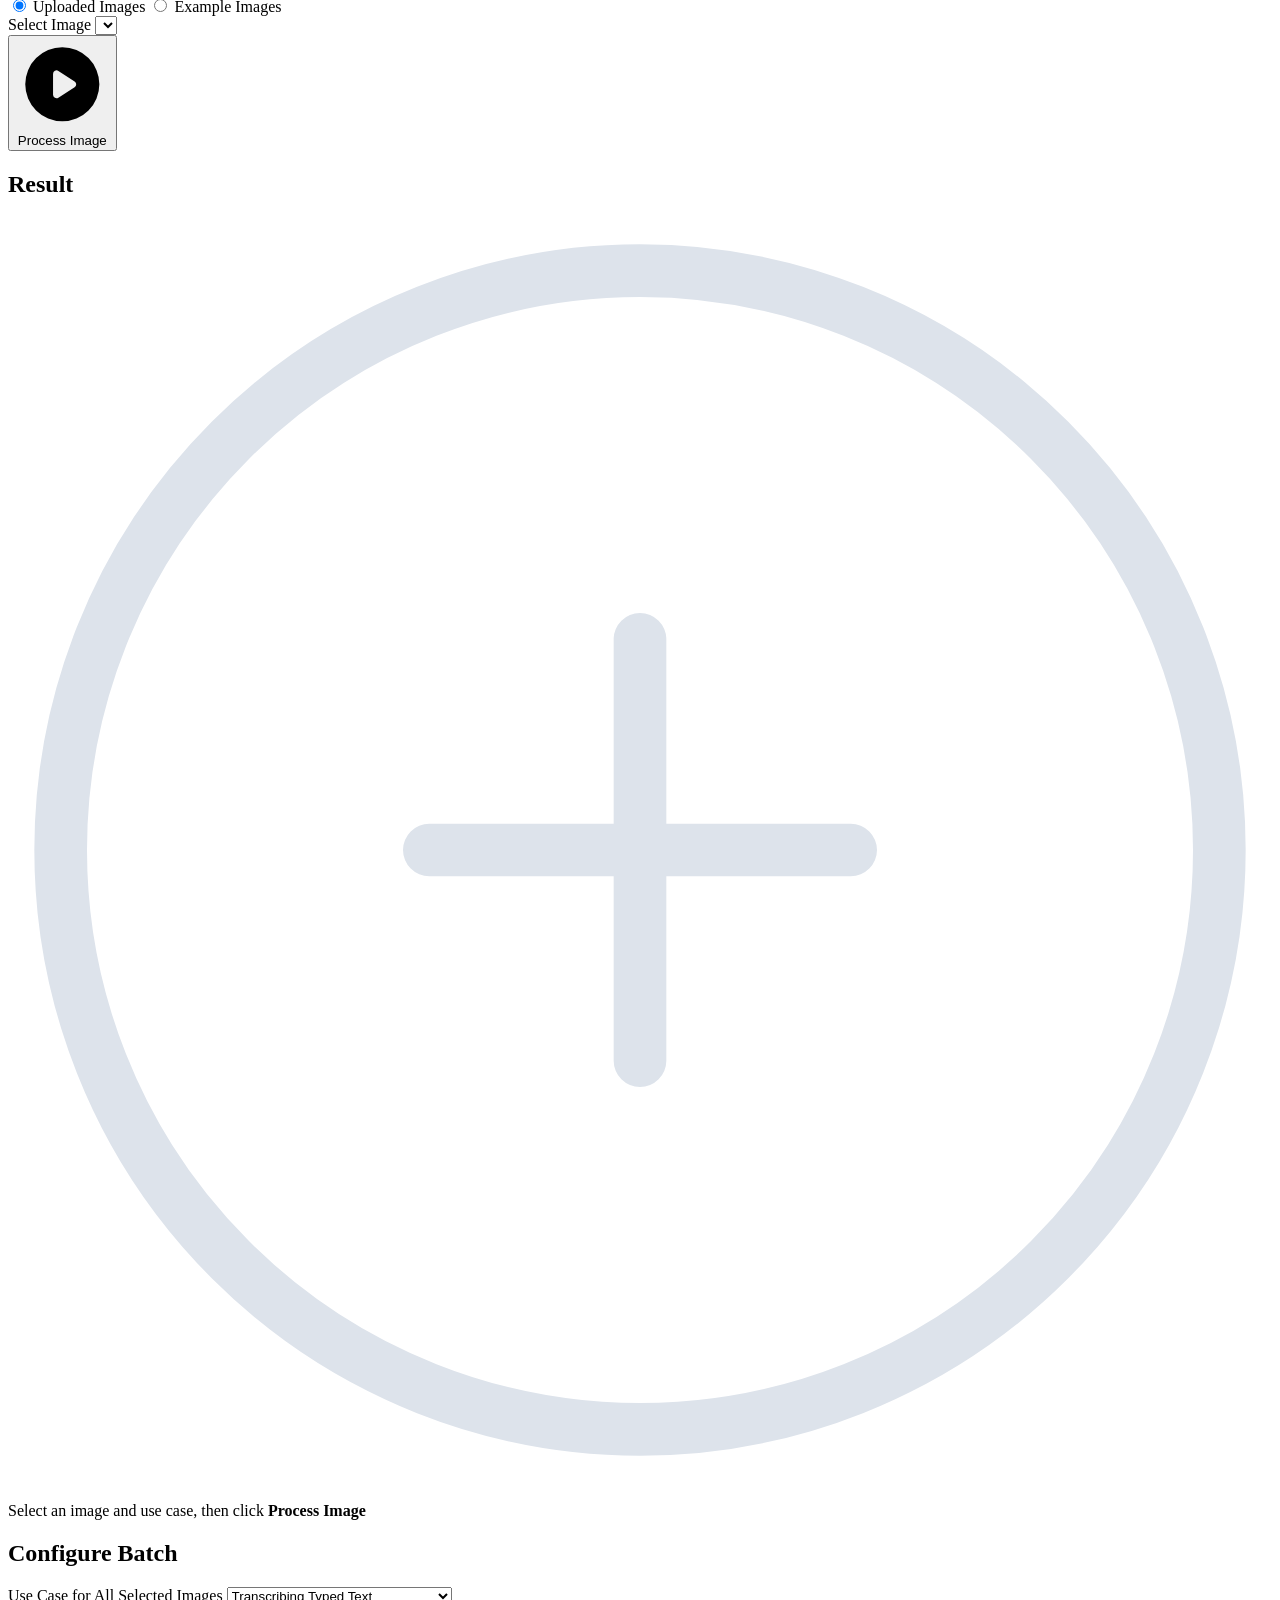
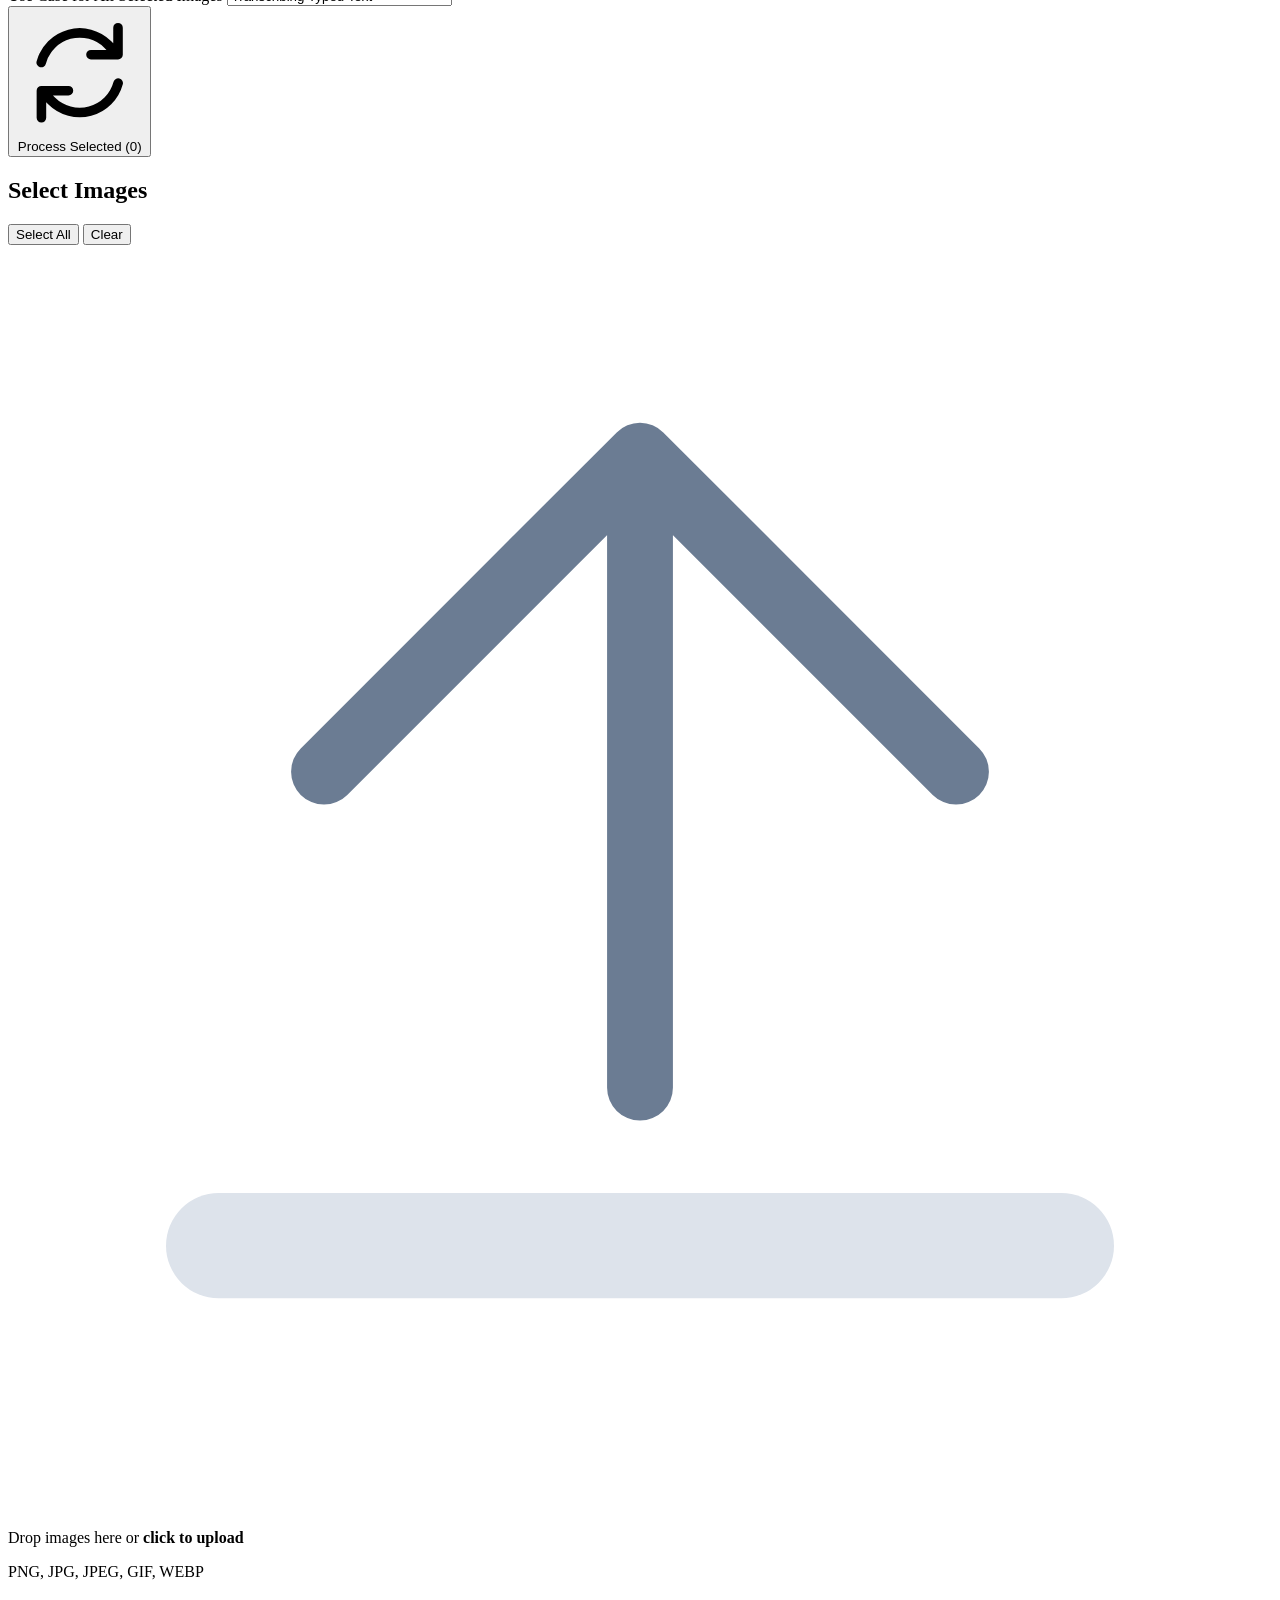
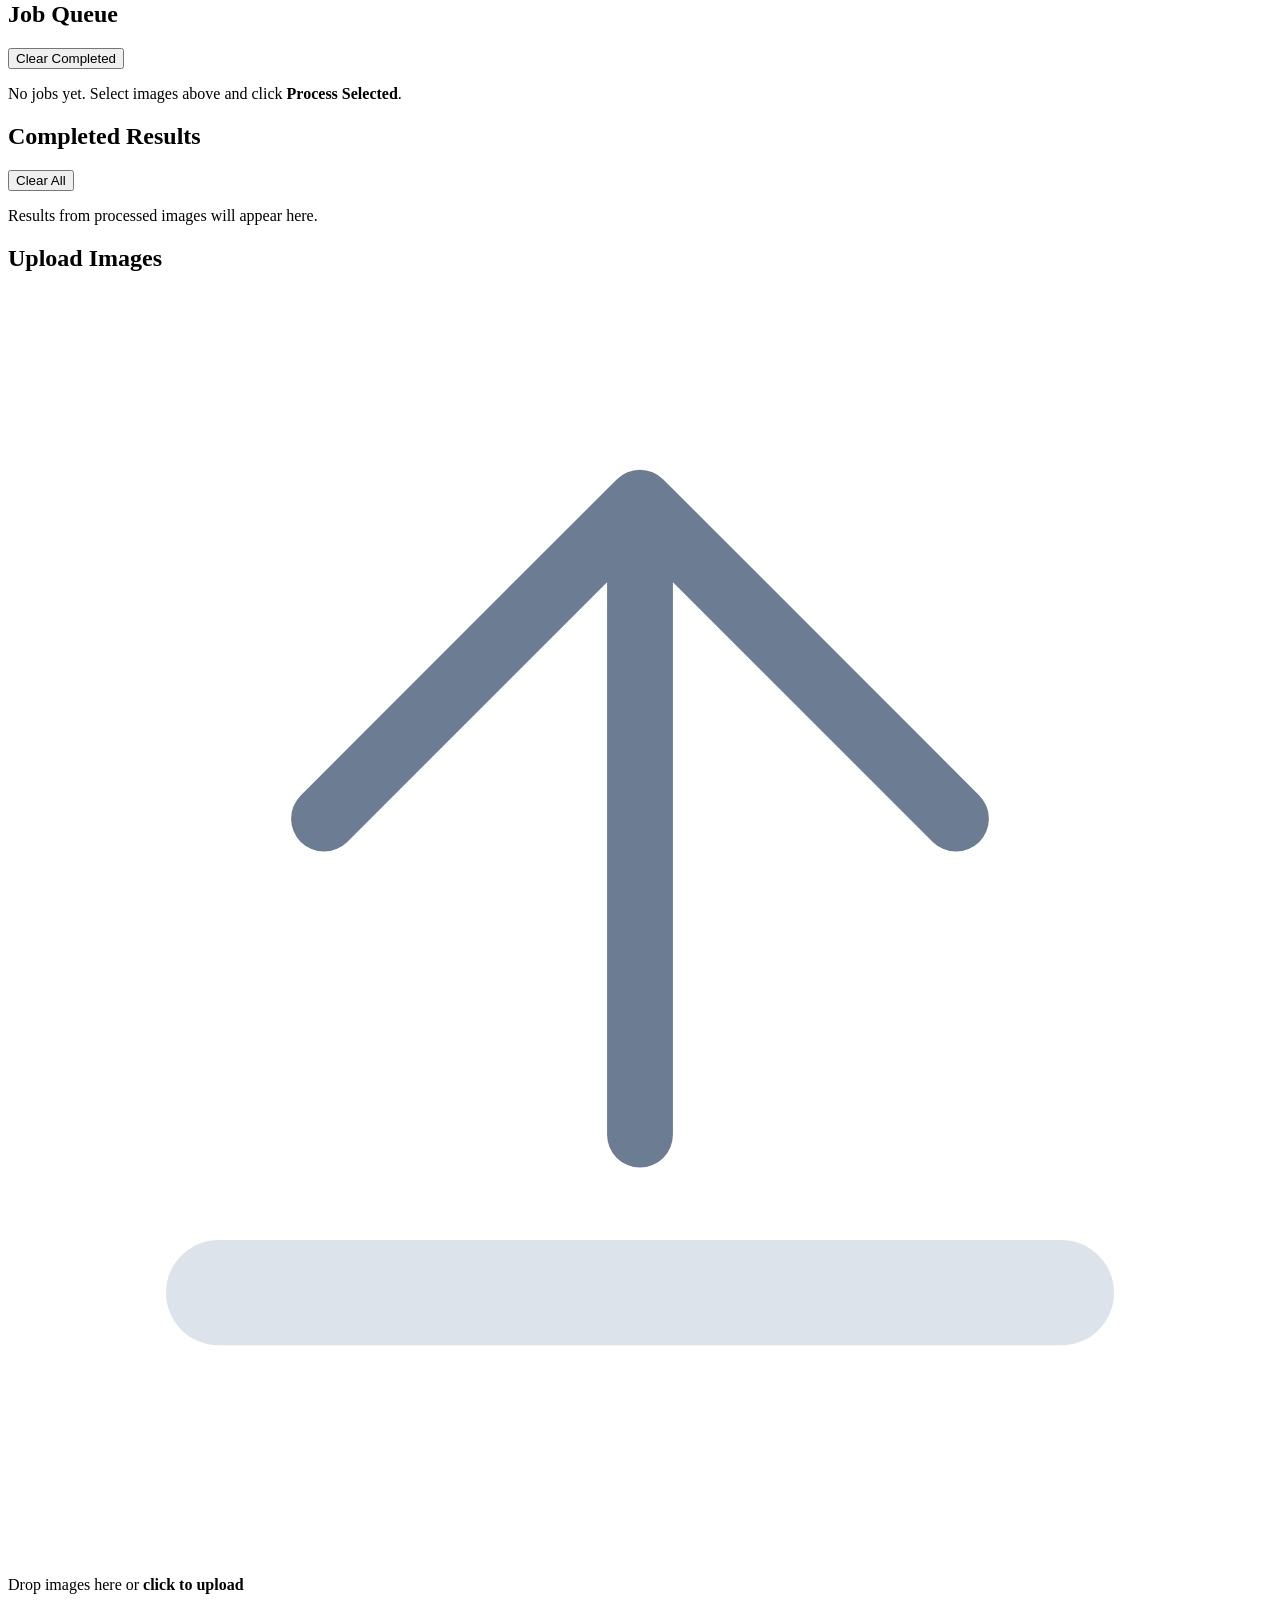
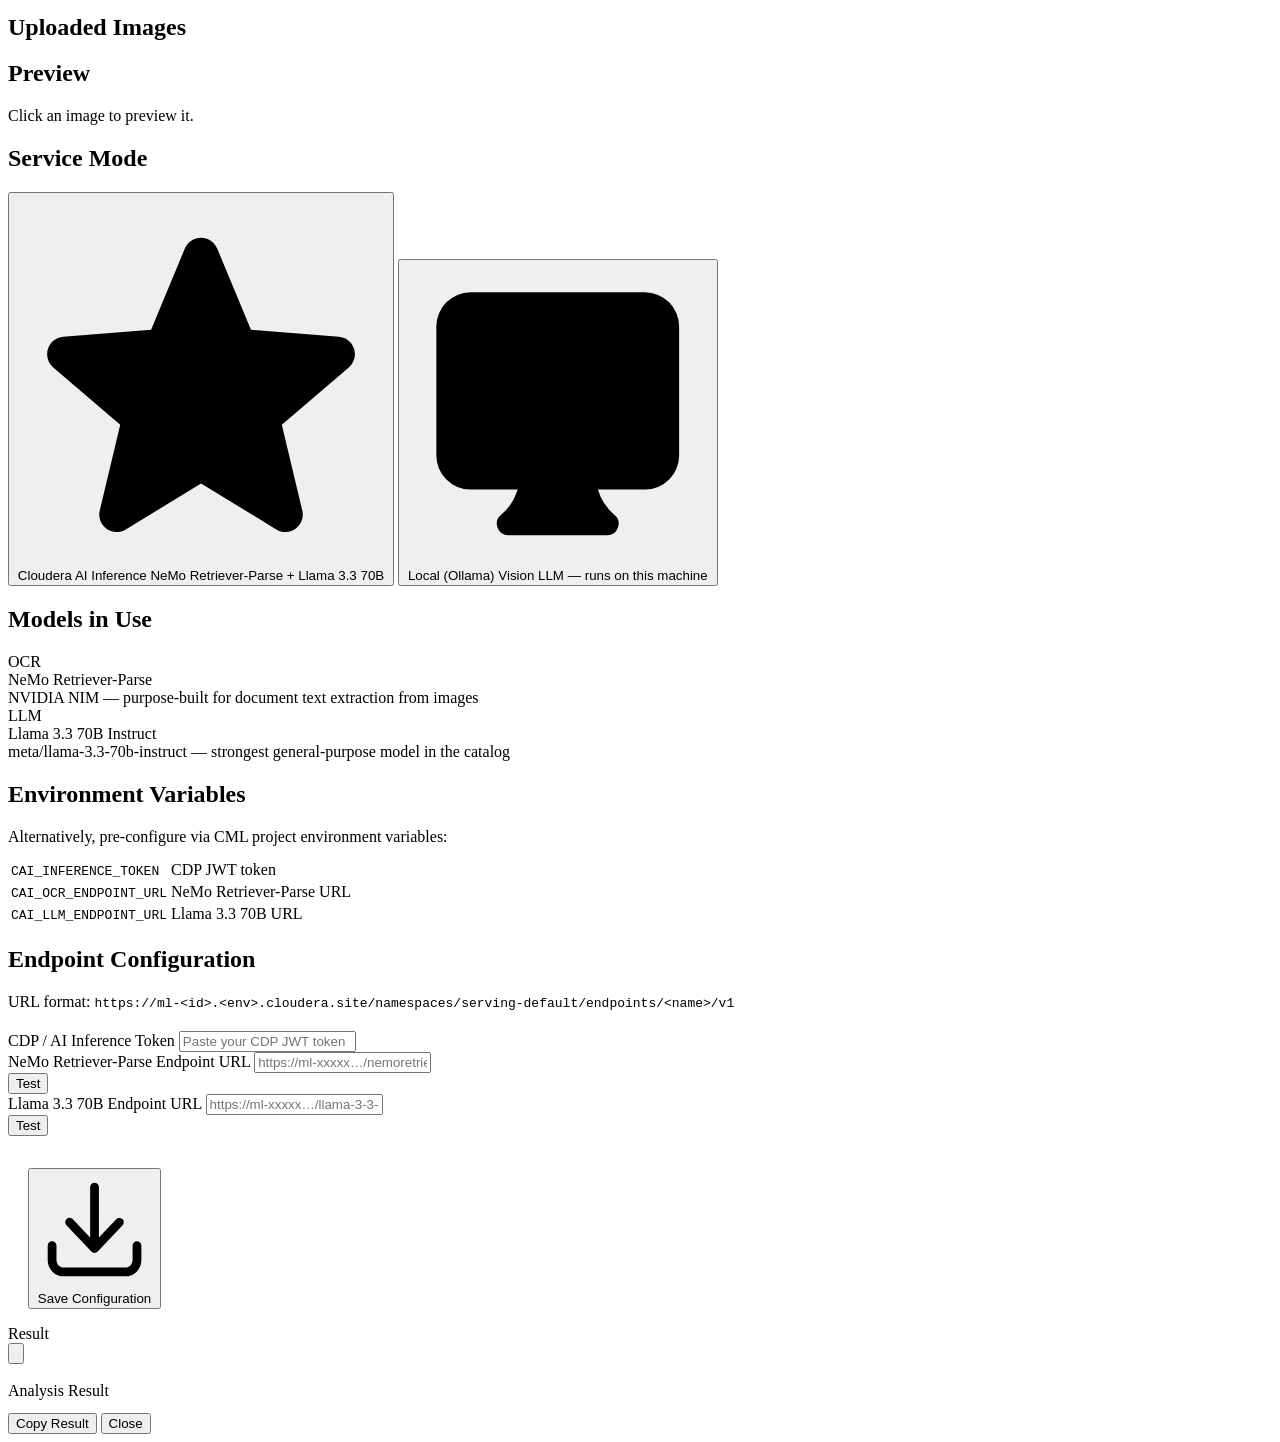
==== commit b6f7e52b: "updated local model config" ====
--- a/2_application/static/index.html
+++ b/2_application/static/index.html
@@ -3,7 +3,7 @@
 <head>
   <meta charset="UTF-8" />
   <meta name="viewport" content="width=device-width, initial-scale=1.0" />
-  <title>Image OCR &amp; Analysis | Cloudera AI Inference</title>
+  <title>Image Analysis | Cloudera Image Analysis</title>
   <link rel="stylesheet" href="/static/styles.css" />
 </head>
 <body>
@@ -13,16 +13,28 @@
   <!-- ── Sidebar ─────────────────────────────────────────────────────── -->
   <aside class="sidebar">
     <div class="sidebar-brand">
+      <!-- Logo: photo frame + magnifying glass -->
       <svg class="brand-icon" viewBox="0 0 32 32" fill="none" xmlns="http://www.w3.org/2000/svg">
-        <rect width="32" height="32" rx="4" fill="#1FD597"/>
-        <rect x="6" y="6" width="8" height="8" rx="1" fill="#1C2B3A"/>
-        <rect x="18" y="6" width="8" height="8" rx="1" fill="#1C2B3A"/>
-        <rect x="6" y="18" width="8" height="8" rx="1" fill="#1C2B3A"/>
-        <rect x="18" y="18" width="8" height="8" rx="1" fill="#1C2B3A" opacity="0.5"/>
+        <!-- Photo frame outline -->
+        <rect x="1.5" y="2.5" width="20" height="16" rx="2.5" fill="#0F1E2D" stroke="#1FD597" stroke-width="1.5"/>
+        <!-- Scene inside photo -->
+        <rect x="3" y="4" width="17" height="13" rx="1.5" fill="#152030"/>
+        <!-- Mountains -->
+        <path d="M3 15.5 L7.5 10 L10.5 13 L14 8.5 L20 15.5 Z" fill="#1FD597" fill-opacity="0.35"/>
+        <!-- Sun -->
+        <circle cx="6.5" cy="7.5" r="1.8" fill="#1FD597" fill-opacity="0.65"/>
+        <!-- Magnifying glass background circle (overlap) -->
+        <circle cx="23" cy="23" r="7.5" fill="#1C2B3A"/>
+        <!-- Magnifying glass ring -->
+        <circle cx="22.5" cy="22.5" r="4.5" stroke="#1FD597" stroke-width="2"/>
+        <!-- Handle -->
+        <line x1="25.7" y1="25.7" x2="29.2" y2="29.2" stroke="#1FD597" stroke-width="2.5" stroke-linecap="round"/>
+        <!-- Small photo inside lens -->
+        <path d="M20 23.5 L21.5 21.5 L23 23 L24 22 L25.5 23.5 Z" fill="#1FD597" fill-opacity="0.5"/>
       </svg>
       <div class="brand-text">
         <span class="brand-name">CLOUDERA</span>
-        <span class="brand-sub">AI Inference</span>
+        <span class="brand-sub">Image Analysis</span>
       </div>
     </div>
 
@@ -68,12 +80,20 @@
   <!-- ── Main ────────────────────────────────────────────────────────── -->
   <div class="main-wrapper">
 
+    <!-- Global progress rail — visible whenever any background op is running -->
+    <div id="global-rail" class="global-rail"></div>
+
     <!-- Top header -->
     <header class="top-header">
       <div class="header-left">
         <h1 class="page-title" id="page-title">Image Analysis</h1>
       </div>
       <div class="header-right">
+        <!-- Active operations indicator -->
+        <div class="active-ops-chip" id="active-ops-chip" style="display:none">
+          <span class="spinner" style="width:12px;height:12px;border-width:1.5px;color:var(--cldr-blue)"></span>
+          <span id="active-ops-text">Processing…</span>
+        </div>
         <div class="status-chip" id="status-ocr" title="NeMo Retriever-Parse endpoint">
           <span class="status-dot" id="dot-ocr"></span>
           <span>OCR</span>
@@ -214,6 +234,13 @@
               <span class="upload-hint">PNG, JPG, JPEG, GIF, WEBP</span>
             </div>
             <input type="file" id="batch-file-input" multiple accept=".png,.jpg,.jpeg,.gif,.webp" style="display:none" onchange="onBatchFileInput(event)" />
+            <!-- Upload progress (shown during XHR upload) -->
+            <div class="upload-progress-wrap" id="batch-upload-progress" style="display:none">
+              <svg viewBox="0 0 20 20" fill="currentColor" style="width:14px;height:14px;color:var(--cldr-blue);flex-shrink:0"><path fill-rule="evenodd" d="M10 18a8 8 0 100-16 8 8 0 000 16zm.75-11.25a.75.75 0 00-1.5 0v4.59L7.3 9.24a.75.75 0 00-1.1 1.02l3.25 3.5a.75.75 0 001.1 0l3.25-3.5a.75.75 0 10-1.1-1.02l-1.95 2.1V6.75z"/></svg>
+              <span class="upload-progress-label" id="batch-upload-label">Uploading…</span>
+              <div class="upload-progress-bar"><div class="upload-progress-fill" id="batch-upload-fill" style="width:0%"></div></div>
+              <span class="upload-progress-pct" id="batch-upload-pct">0%</span>
+            </div>
 
             <div class="image-grid" id="batch-image-grid">
               <!-- populated by JS -->
@@ -264,6 +291,13 @@
               <p>Drop images here or <strong>click to upload</strong></p>
             </div>
             <input type="file" id="images-file-input" multiple accept=".png,.jpg,.jpeg,.gif,.webp" style="display:none" onchange="onImagesFileInput(event)" />
+            <!-- Upload progress -->
+            <div class="upload-progress-wrap" id="images-upload-progress" style="display:none">
+              <svg viewBox="0 0 20 20" fill="currentColor" style="width:14px;height:14px;color:var(--cldr-blue);flex-shrink:0"><path fill-rule="evenodd" d="M10 18a8 8 0 100-16 8 8 0 000 16zm.75-11.25a.75.75 0 00-1.5 0v4.59L7.3 9.24a.75.75 0 00-1.1 1.02l3.25 3.5a.75.75 0 001.1 0l3.25-3.5a.75.75 0 10-1.1-1.02l-1.95 2.1V6.75z"/></svg>
+              <span class="upload-progress-label" id="images-upload-label">Uploading…</span>
+              <div class="upload-progress-bar"><div class="upload-progress-fill" id="images-upload-fill" style="width:0%"></div></div>
+              <span class="upload-progress-pct" id="images-upload-pct">0%</span>
+            </div>
           </div>
         </div>
 
